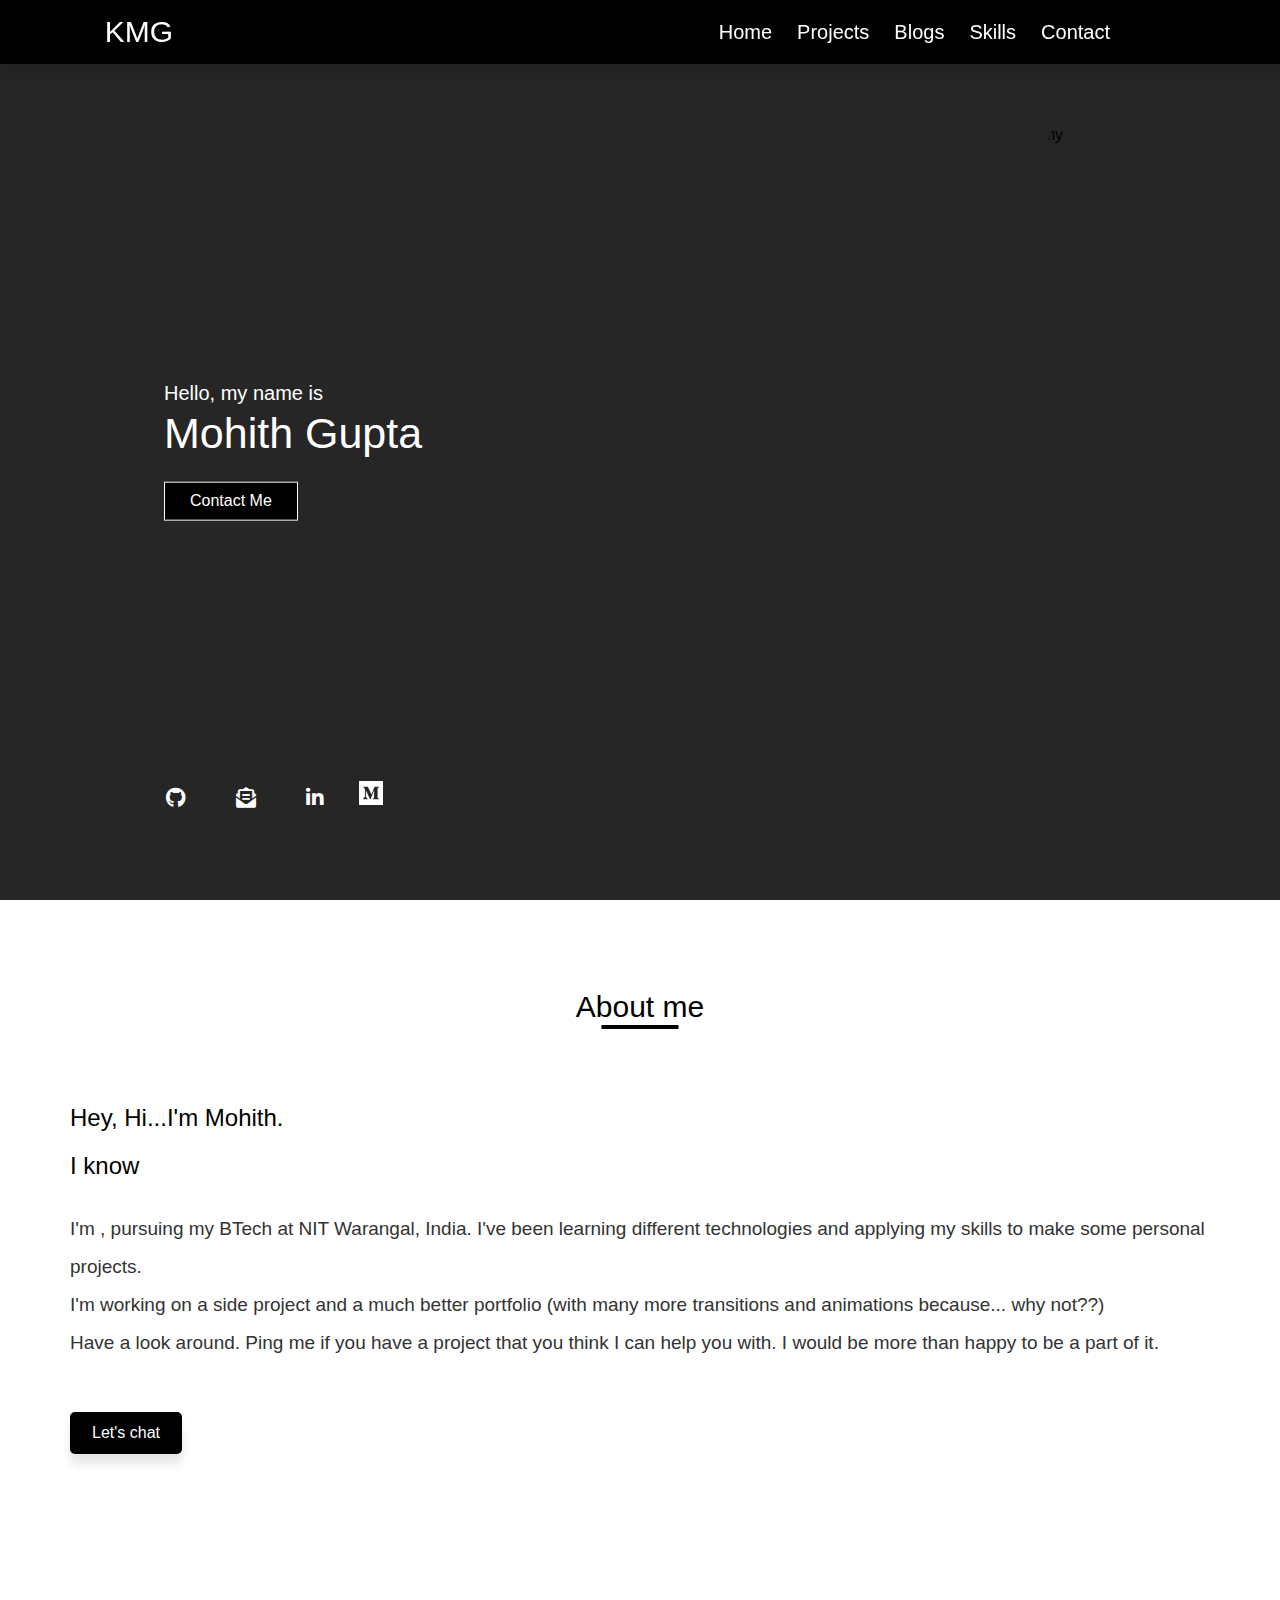
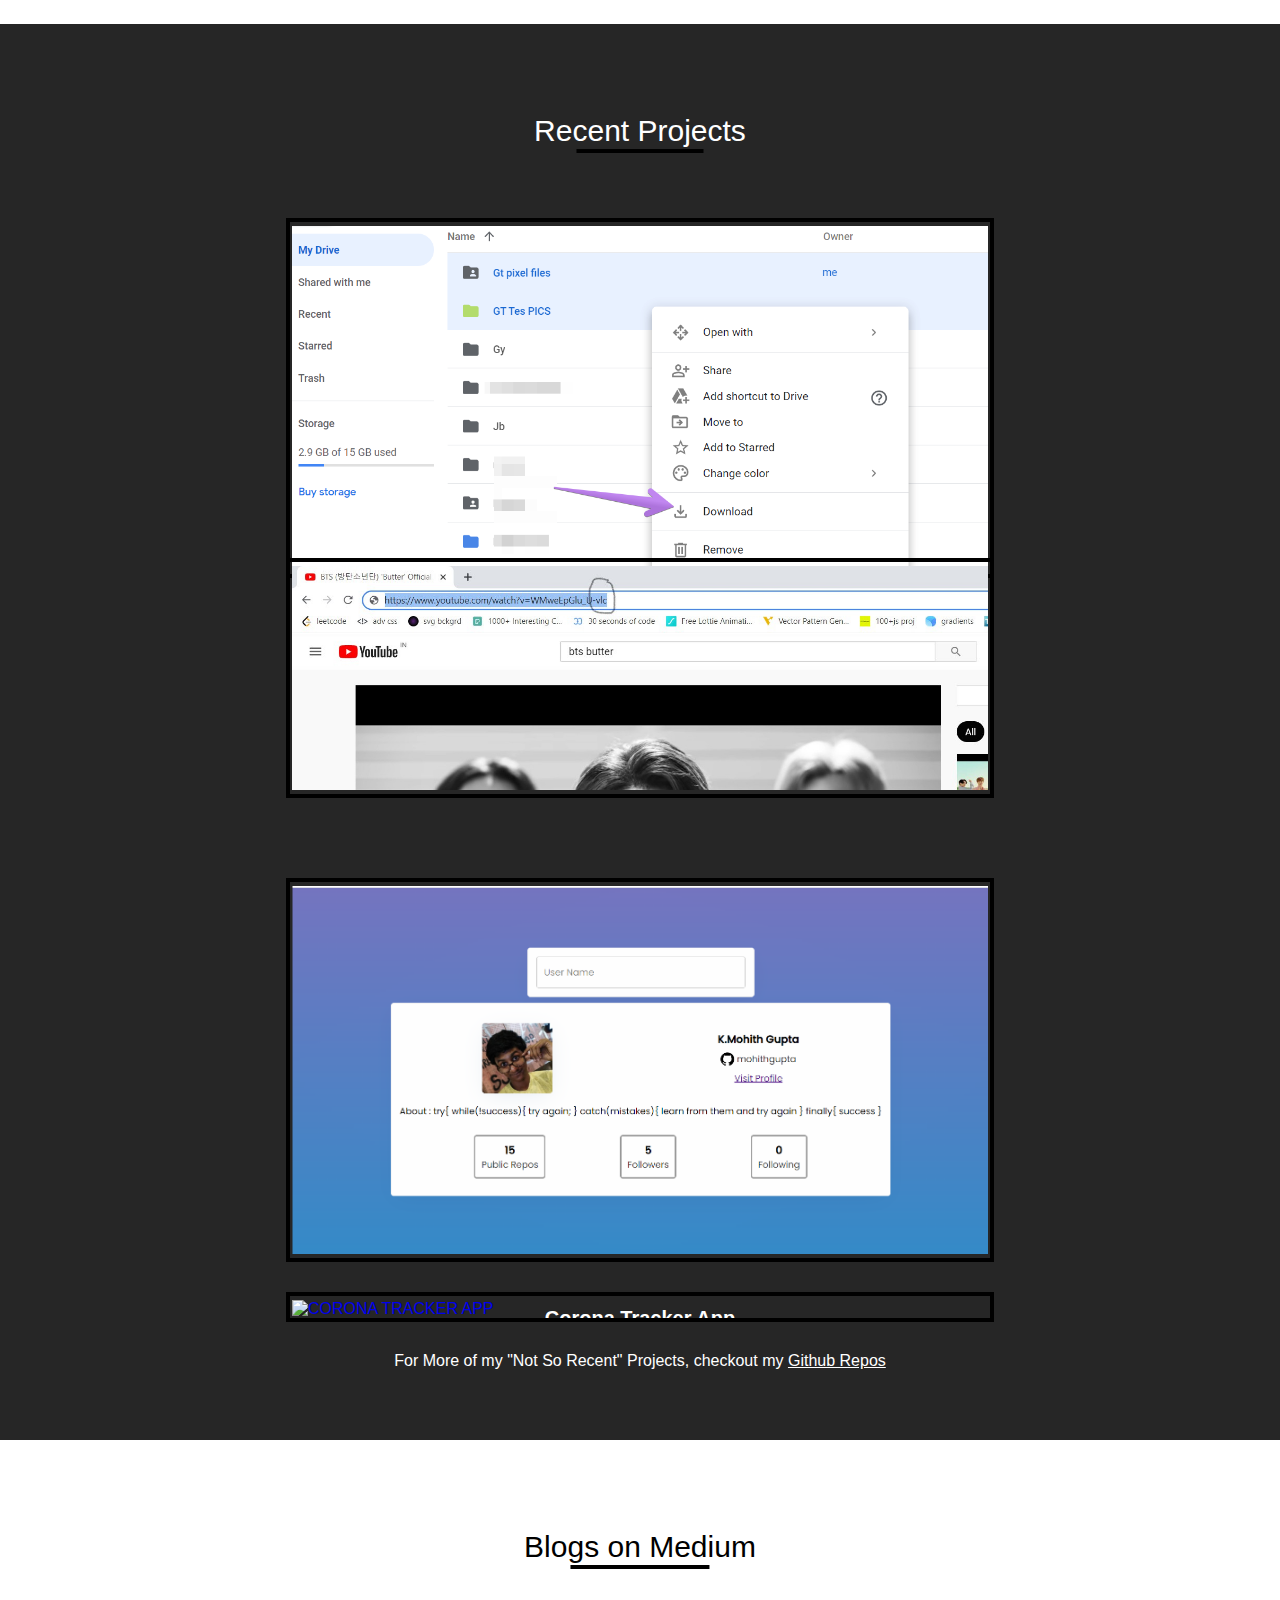
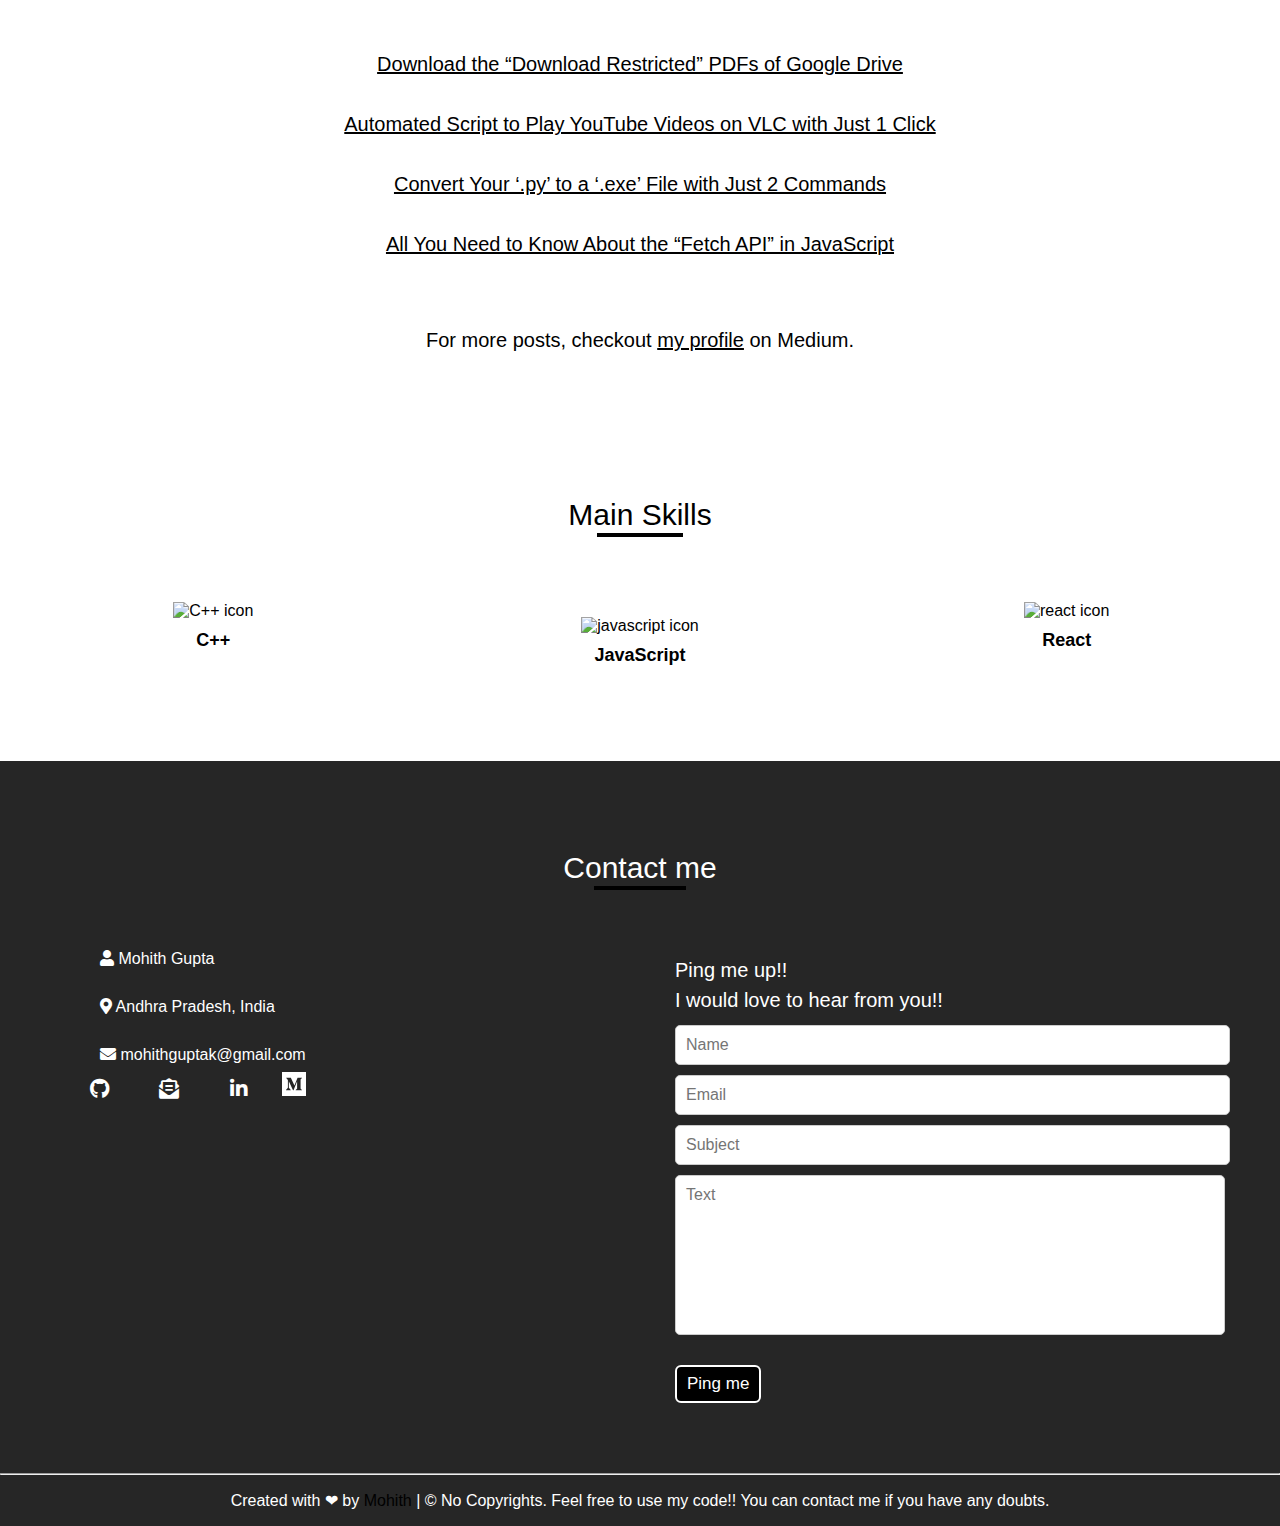
==== index.html @ f8a0cec7 "corrected links of projects" ====
<!DOCTYPE html>
<html lang="en">

<head>
  <meta charset="UTF-8" />
  <meta name="description" content="Personal Portfolio Website">
  <meta name="keywords" content="Portfolio, FrontEnd">
  <meta name="author" content="Mohith Gupta">
  <meta name="viewport" content="width=device-width, initial-scale=1.0" />
  
  <link rel="icon" href="images/briefcase.ico" />
  <!-- Font Awesome -->
  <link rel="stylesheet" href="https://cdnjs.cloudflare.com/ajax/libs/font-awesome/5.15.1/css/all.min.css" />
  <!-- AOS -->
  <link rel="stylesheet" href="https://cdnjs.cloudflare.com/ajax/libs/aos/2.3.4/aos.css" />
 <!--Particle JS-->
 <script type="text/javascript" src="https://cdn.jsdelivr.net/npm/particles.js@2.0.0/particles.min.js"></script>
  
  <link rel="stylesheet" href="styles.css" />
  <title>Portfolio</title>
</head>

<body >
  <header id="particles-js" class="header">

    <nav class="nav" id="navbar">
      <div class="navigation">
        <div class="logo">
          <p class="logo-text">KMG</p>
        </div>

        <div class="menu">
          <div class="top-nav">
            <div class="logo">
              <p class="logo-text">SECTIONS</p>
            </div>
            <div class="close">
              <i class="fas fa-times"></i>
            </div>
          </div>

          <ul class="nav-list">
            <li class="nav-item">
              <a href="#particles-js" class="nav-link scroll-link">Home</a>
            </li>
            <li class="nav-item">
              <a href="#projects" class="nav-link scroll-link">Projects</a>
            </li>
            <li class="nav-item">
              <a href="#blogs" class="nav-link scroll-link">Blogs</a>
            </li>
            <li class="nav-item">
              <a href="#skills" class="nav-link scroll-link">Skills</a>
            </li>
            <li class="nav-item">
              <a href="#contact" class="nav-link scroll-link">Contact</a>
            </li>
          </ul>
        </div>

        <div class="hamburger">
          <i class="fas fa-bars"></i>
        </div>
      </div>
    </nav>

    <div class="me">
      <p class="my-name-text">Hello, my name is</p>
      <p class="my-name">Mohith Gupta</p>
      <p class="typeit1"><span id="type1"></span></p>
      <a href="#contact">Contact Me</a>
    </div>
    
  <img class="mypic" src="images/me2.jpeg" alt="my pic" />
 
    <div class="social-icons">
      <a href="http://github.com/mohithgupta" target="_blank" rel="noreferrer"><i class="fab fa-github"></i></a>&ensp;&ensp;
      <a href="mailto:mohithguptak@gmail.com?subject=Hey Let's Connect !!" target="_blank" rel="noreferrer"><i class="fas fa-envelope-open-text"></i></a>&ensp;&ensp;
      <a href="https://www.linkedin.com/in/mohith-gupta-korangi-8815a2197/" target="_blank" rel="noreferrer"><i class="fab fa-linkedin-in"></i></a>
      <a href="https://mohithgupta.medium.com/?source=your_stories_page" target="_blank" rel="noreferrer">
        <svg width="24" height="24" xmlns="http://www.w3.org/2000/svg" fill-rule="evenodd" clip-rule="evenodd" fill="#fff">
          <path d="M24 24h-24v-24h24v24zm-4.03-5.649v-.269l-1.247-1.224c-.11-.084-.165-.222-.142-.359v-8.998c-.023-.137.032-.275.142-.359l1.277-1.224v-.269h-4.422l-3.152 7.863-3.586-7.863h-4.638v.269l1.494 1.799c.146.133.221.327.201.523v7.072c.044.255-.037.516-.216.702l-1.681 2.038v.269h4.766v-.269l-1.681-2.038c-.181-.186-.266-.445-.232-.702v-6.116l4.183 9.125h.486l3.593-9.125v7.273c0 .194 0 .232-.127.359l-1.292 1.254v.269h6.274z"/>
        </svg>
      </a>
    </div>
  </header>

  <section class="section about" id="about">
    <img class="mobile-mypic" src="images/me2.jpeg" alt="my pic" data-aos="zoom-in" data-aos-duration="2000" data-aos-once="true" />
    <div class="title">
      <p class="main-headings">About me</p>
    </div>

    <div class="about-div">

      <div class="about-right">
        <p class="typeit2" data-aos="fade-right" data-aos-duration="2000" data-aos-once="true">Hey, Hi...I'm Mohith.<br> I know <span id="type2"></span></p>
        <p data-aos="fade-left" data-aos-duration="2000" data-aos-once="true">
          I'm <span id="age" style="color: #333;"></span>, pursuing my BTech at NIT Warangal, India.
          I've been learning different technologies and applying my skills to make some personal projects. <br />
          I'm working on a side project and a much better portfolio (with many more transitions and animations because... why not??)
          <br />
          Have a look around.
          Ping me if you have a project that you think I can help you with. I would be more than happy to be a part of it.
        </p>
        <a href="#contact" class="btn" data-aos="zoom-in" data-aos-once="true">Let's chat</a>
      </div>
    </div>
  </section>

  <!-- Projects -->
  <section  id="projects" class="section projects-section">
    <div class="title">
      <p class="main-headings">Recent Projects</p>
    </div>
    <div class="projects-div">

 
      <div class="project4 project" data-aos="fade-left" data-aos-duration="2000" data-aos-once="true">

        <p>Download Google Drive restricted PDFs</p>
      <a href="https://github.com/mohithgupta/download-restricted-google-drive-pdf" target="_blank" rel="noreferrer"><img src="images/google drive.png" alt="Download  Restricted Google Drive PDF" ></a>
      </div>
     


      <div class="project1 project" data-aos="fade-right" data-aos-duration="2000" data-aos-once="true">

        <p>Play YouTube videos in VLC with a click</p>
      <a href="https://github.com/mohithgupta/Auto-YT_VLC-player" target="_blank" rel="noreferrer"><img src="images/YT_VLC.jpeg" alt="Play YouTube videos in VLC" ></a>
      </div>



      <div class="project7 project" data-aos="fade-right" data-aos-duration="2000" data-aos-once="true">

        <p>Github User Search App</p>
      <a href="https://github-search-user-app-kmg.netlify.app" target="_blank" rel="noreferrer"><img src="images/github_search_user_app.png" alt="GITHUB SEARCH USER APP" ></a>
      </div>
 
    

 	    <div class="project6 project" data-aos="fade-left" data-aos-duration="2000" data-aos-once="true">

        <p>Corona Tracker App</p>
      <a href="https://react-covid-tracker-app-kmg.netlify.app" target="_blank" rel="noreferrer"><img src="images/react_corona_tracker_app.png" alt="CORONA TRACKER APP" ></a>
      </div>


      <!-- <div class="project5 project" data-aos="fade-right" data-aos-duration="2000" data-aos-once="true">

        <p>Movie App</p>
      <a href="https://react-movie-app-kmg.netlify.app" target="_blank" rel="noreferrer"><img src="images/react_movie_app.png" alt="REACT MOVIE APP" ></a>
      </div> -->

      <!-- <div class="project6 project" data-aos="fade-left" data-aos-duration="2000" data-aos-once="true">

          <p>SMP Website</p>

        <a href="https://mohithgupta.github.io/ourcollegewebsite/" target="_blank" rel="noreferrer"><img src="images/smp.jpg" alt="website pic 6" >
        </a>
      </div> -->
      <!-- <div class="project3 project" data-aos="fade-left" data-aos-duration="2000" data-aos-once="true">

        <p>CRUD Form with Transitions</p>
      <a href="https://mohithgupta.github.io/employeeform/" target="_blank" rel="noreferrer"><img src="images/employeeform.png" alt="Employee Form with Transitions" ></a>
      </div> -->

      <!-- <div class="project2 project" data-aos="fade-right" data-aos-duration="2000" data-aos-once="true">
      
          <p>The Simon Game</p>
     
        <a href="https://mohithgupta.github.io/simonlikegames/" target="_blank" rel="noreferrer"><img src="images/simon.png" alt="Simon Game" ></a>
      </div> -->

      <p align=center style="color:#fff">For More of my "Not So Recent" Projects, checkout my <a target="_blank" rel="noreferrer" href="https://github.com/mohithgupta?tab=repositories" style="text-decoration: underline; color:#fff">Github Repos</a></p>

    </div>
  </section>

  <!-- Blogs -->

  <section id="blogs" class="section blogs-section">

    <div class="title">
      <p class="main-headings">Blogs on Medium</p> 
    </div>
    
    <p>
      <a href="https://javascript.plainenglish.io/you-can-download-the-download-restricted-files-as-pdf-google-drive-92271e28f148" target="_blank" rel="noreferrer">
        Download the “Download Restricted” PDFs of Google Drive
      </a>
    </p>

    <p>
      <a href="https://python.plainenglish.io/play-youtube-videos-in-vlc-with-just-1-click-2baca84c03f3" target="_blank" rel="noreferrer">
        Automated Script to Play YouTube Videos on VLC with Just 1 Click
      </a> 
    </p>

    <p>
      <a href="https://python.plainenglish.io/convert-your-py-to-exe-with-just-2-commands-4c6cefe9af4c" target="_blank" rel="noreferrer">
        Convert Your ‘.py’ to a ‘.exe’ File with Just 2 Commands
      </a>
    </p>
    
    <p>
      <a href="https://javascript.plainenglish.io/all-you-need-to-know-about-the-fetch-api-6929930572a8" target="_blank" rel="noreferrer">
        All You Need to Know About the “Fetch API” in JavaScript
      </a>
    </p>
    <br><br>
    <p>
      For more posts, checkout 
      <a href="https://medium.com/me/stories/public?source=your_stories_page" target="_blank" rel="noreferrer">my profile</a> 
      on Medium.
    </p>
    <br>
  </section>

  <!-- Skills -->
  <section class="section skills" id="skills">
    <div class="title">
      <p class="main-headings">Main Skills</p>
    </div>

    <div class="skills-center">
      
      <div class="skills-box" data-aos="zoom-out" data-aos-duration="1000" data-aos-once="true">
        <img src="skill-icons/c++.svg" class="skill-icon" alt="C++ icon" >
        <p class="skills-text">C++</p>
      </div>

      <div class="skills-box js-skill-box" data-aos="fade-left" data-aos-duration="1000" data-aos-once="true">
        <img src="skill-icons/js.svg" class="skill-icon js-icon" alt="javascript icon" >
        <p class="skills-text">JavaScript</p>
      </div>

      <div class="skills-box" data-aos="zoom-in" data-aos-duration="1000" data-aos-once="true">
        <img src="skill-icons/react.svg" class="skill-icon" alt="react icon" >
        <p class="skills-text">React</p>
      </div>

      </div>

    </div>
  </section>


  <section class="section contact-section" id="contact">
    <div class="title">
      <p class="main-headings">Contact me</p>
    </div>

    <div class="contact-div">

      <div class="contacts" data-aos="zoom-in" data-aos-duration="2000" data-aos-once="true">
        <div>
          <span class="icon"><i class="fas fa-user"></i> </span>
          <span class="content">
            <span> Mohith Gupta</span>
          </span>
        </div>

        <div>
          <span class="icon"><i class="fas fa-map-marker-alt"></i></span>
          <span class="content">
            <span> Andhra Pradesh, India</span>
          </span>
        </div>

        <div>
          <span class="icon"><i class="fas fa-envelope"></i></span>
          <span class="content">
            <span> mohithguptak@gmail.com</span>
          </span>
        </div>
      </div>

      <div class="social-icons in-contact">
        <a href="http://github.com/mohithgupta" target="_blank" rel="noreferrer"><i class="fab fa-github"></i></a>&ensp;&ensp;
        <a href="mailto:mohithguptak@gmail.com?subject=Hey Let's Connect !!" target="_blank" rel="noreferrer"><i class="fas fa-envelope-open-text"></i></a>&ensp;&ensp;
        <a href="https://www.linkedin.com/in/mohith-gupta-korangi-8815a2197/" target="_blank" rel="noreferrer"><i class="fab fa-linkedin-in"></i></a>
        <a href="https://mohithgupta.medium.com/?source=your_stories_page" target="_blank" rel="noreferrer">
          <svg width="24" height="24" xmlns="http://www.w3.org/2000/svg" fill-rule="evenodd" clip-rule="evenodd" fill="#fff">
            <path d="M24 24h-24v-24h24v24zm-4.03-5.649v-.269l-1.247-1.224c-.11-.084-.165-.222-.142-.359v-8.998c-.023-.137.032-.275.142-.359l1.277-1.224v-.269h-4.422l-3.152 7.863-3.586-7.863h-4.638v.269l1.494 1.799c.146.133.221.327.201.523v7.072c.044.255-.037.516-.216.702l-1.681 2.038v.269h4.766v-.269l-1.681-2.038c-.181-.186-.266-.445-.232-.702v-6.116l4.183 9.125h.486l3.593-9.125v7.273c0 .194 0 .232-.127.359l-1.292 1.254v.269h6.274z"/>
          </svg>
        </a>
      </div>

      <div class="right" data-aos="zoom-in" data-aos-duration="2000" data-aos-once="true">
        <form method="POST" action="https://formspree.io/f/maylbneq" class="form" id="my-form">
          <p class="form-text">Ping me up!! <br>I would love to hear from you!!</p>
          <label for="Name"><input type="text" placeholder="Name" name="Name" required/></label>
          <label for="Email"><input type="email" inputmode="email" placeholder="Email" name="Email" required /></label>       
          <label for="Subject"><input type="text" placeholder="Subject" name="Subject" required/></label>
          <label for="Message"><textarea name="Message" cols="10" rows="20" placeholder="Text"></textarea></label>
          <button type="submit" class="btn" id="submit-button">Ping me</button>
        </form>
        <div id="my-form-status" class="status-div"></div>
      </div>
    </div>
  </section>
  <hr>
  <footer>
    <p>Created with ❤ by <span>Mohith</span> | &copy; No Copyrights. Feel free to use my code!! You can contact me if you have any doubts.</p>
  </footer>
  <!--Particle JS-->
  <script type="text/javascript" src="https://cdn.jsdelivr.net/npm/particles.js@2.0.0/particles.min.js"></script>
  <!-- AOS -->
  <script src="https://cdnjs.cloudflare.com/ajax/libs/aos/2.3.4/aos.js"></script>
  <!-- Typeit -->
  <script src="https://cdnjs.cloudflare.com/ajax/libs/typeit/7.0.4/typeit.min.js"></script>
  <!-- GSAP -->
  <script src="https://cdnjs.cloudflare.com/ajax/libs/gsap/3.5.1/gsap.min.js"></script>
<script>
  
particlesJS.load('particles-js','particles.json', function(){
  console.log('particles loaded...');
} );

</script>
  <script src="index.js"></script>
</body>

</html>
---- styles.css ----
:root {
  --def_color: #000;
}

*,
*::before,
*::after {
  margin: 0;
  padding: 0;
  box-sizing: border-box;
}

html {
  scroll-behavior: smooth;
  box-sizing: border-box;
  font-size: 62.5%;
}

body {
  font-family: "Poppins", sans-serif;
  font-size: 1.6rem;
  font-weight: 400;
  /* background-color: #fff; */
  /* color: #000; */
  /* height:100vh; */
  position: relative;
  z-index: 1;
}

#particles-js{
  height: 100%;
  background: #262626;
}

div.navigation>.logo>.logo-text{
  margin-left: 80%;
}
p.logo-text{
  font-size: 3rem 
}
p.main-headings{
  font-size: 3rem;
}
p.my-name-text{
  font-size:2rem;
}
p.typeit1 {
  font-weight: 500;
}

a {
  text-decoration: none;
}

img {
  max-width: 100%;
}

li {
  list-style: none;
}

/* Header */

.header {
  position: relative;
  width: 100%;
  min-height: 100vh;
  /* background-color: #000e22; */
  /* background-image: url("data:image/svg+xml,%3Csvg xmlns='http://www.w3.org/2000/svg' width='2000' height='2000' viewBox='0 0 800 800'%3E%3Cg fill='none' %3E%3Cg stroke='%23260b4d' stroke-width='17'%3E%3Cline x1='-8' y1='-8' x2='808' y2='808'/%3E%3Cline x1='-8' y1='792' x2='808' y2='1608'/%3E%3Cline x1='-8' y1='-808' x2='808' y2='8'/%3E%3C/g%3E%3Cg stroke='%23250a4b' stroke-width='16'%3E%3Cline x1='-8' y1='767' x2='808' y2='1583'/%3E%3Cline x1='-8' y1='17' x2='808' y2='833'/%3E%3Cline x1='-8' y1='-33' x2='808' y2='783'/%3E%3Cline x1='-8' y1='-783' x2='808' y2='33'/%3E%3C/g%3E%3Cg stroke='%23250a4a' stroke-width='15'%3E%3Cline x1='-8' y1='742' x2='808' y2='1558'/%3E%3Cline x1='-8' y1='42' x2='808' y2='858'/%3E%3Cline x1='-8' y1='-58' x2='808' y2='758'/%3E%3Cline x1='-8' y1='-758' x2='808' y2='58'/%3E%3C/g%3E%3Cg stroke='%23240948' stroke-width='14'%3E%3Cline x1='-8' y1='67' x2='808' y2='883'/%3E%3Cline x1='-8' y1='717' x2='808' y2='1533'/%3E%3Cline x1='-8' y1='-733' x2='808' y2='83'/%3E%3Cline x1='-8' y1='-83' x2='808' y2='733'/%3E%3C/g%3E%3Cg stroke='%23230946' stroke-width='13'%3E%3Cline x1='-8' y1='92' x2='808' y2='908'/%3E%3Cline x1='-8' y1='692' x2='808' y2='1508'/%3E%3Cline x1='-8' y1='-108' x2='808' y2='708'/%3E%3Cline x1='-8' y1='-708' x2='808' y2='108'/%3E%3C/g%3E%3Cg stroke='%23230845' stroke-width='12'%3E%3Cline x1='-8' y1='667' x2='808' y2='1483'/%3E%3Cline x1='-8' y1='117' x2='808' y2='933'/%3E%3Cline x1='-8' y1='-133' x2='808' y2='683'/%3E%3Cline x1='-8' y1='-683' x2='808' y2='133'/%3E%3C/g%3E%3Cg stroke='%23220843' stroke-width='11'%3E%3Cline x1='-8' y1='642' x2='808' y2='1458'/%3E%3Cline x1='-8' y1='142' x2='808' y2='958'/%3E%3Cline x1='-8' y1='-158' x2='808' y2='658'/%3E%3Cline x1='-8' y1='-658' x2='808' y2='158'/%3E%3C/g%3E%3Cg stroke='%23210741' stroke-width='10'%3E%3Cline x1='-8' y1='167' x2='808' y2='983'/%3E%3Cline x1='-8' y1='617' x2='808' y2='1433'/%3E%3Cline x1='-8' y1='-633' x2='808' y2='183'/%3E%3Cline x1='-8' y1='-183' x2='808' y2='633'/%3E%3C/g%3E%3Cg stroke='%23210740' stroke-width='9'%3E%3Cline x1='-8' y1='592' x2='808' y2='1408'/%3E%3Cline x1='-8' y1='192' x2='808' y2='1008'/%3E%3Cline x1='-8' y1='-608' x2='808' y2='208'/%3E%3Cline x1='-8' y1='-208' x2='808' y2='608'/%3E%3C/g%3E%3Cg stroke='%2320063e' stroke-width='8'%3E%3Cline x1='-8' y1='567' x2='808' y2='1383'/%3E%3Cline x1='-8' y1='217' x2='808' y2='1033'/%3E%3Cline x1='-8' y1='-233' x2='808' y2='583'/%3E%3Cline x1='-8' y1='-583' x2='808' y2='233'/%3E%3C/g%3E%3Cg stroke='%231f063c' stroke-width='7'%3E%3Cline x1='-8' y1='242' x2='808' y2='1058'/%3E%3Cline x1='-8' y1='542' x2='808' y2='1358'/%3E%3Cline x1='-8' y1='-558' x2='808' y2='258'/%3E%3Cline x1='-8' y1='-258' x2='808' y2='558'/%3E%3C/g%3E%3Cg stroke='%231f053b' stroke-width='6'%3E%3Cline x1='-8' y1='267' x2='808' y2='1083'/%3E%3Cline x1='-8' y1='517' x2='808' y2='1333'/%3E%3Cline x1='-8' y1='-533' x2='808' y2='283'/%3E%3Cline x1='-8' y1='-283' x2='808' y2='533'/%3E%3C/g%3E%3Cg stroke='%231e0439' stroke-width='5'%3E%3Cline x1='-8' y1='292' x2='808' y2='1108'/%3E%3Cline x1='-8' y1='492' x2='808' y2='1308'/%3E%3Cline x1='-8' y1='-308' x2='808' y2='508'/%3E%3Cline x1='-8' y1='-508' x2='808' y2='308'/%3E%3C/g%3E%3Cg stroke='%231e0438' stroke-width='4'%3E%3Cline x1='-8' y1='467' x2='808' y2='1283'/%3E%3Cline x1='-8' y1='317' x2='808' y2='1133'/%3E%3Cline x1='-8' y1='-333' x2='808' y2='483'/%3E%3Cline x1='-8' y1='-483' x2='808' y2='333'/%3E%3C/g%3E%3Cg stroke='%231d0336' stroke-width='3'%3E%3Cline x1='-8' y1='342' x2='808' y2='1158'/%3E%3Cline x1='-8' y1='442' x2='808' y2='1258'/%3E%3Cline x1='-8' y1='-458' x2='808' y2='358'/%3E%3Cline x1='-8' y1='-358' x2='808' y2='458'/%3E%3C/g%3E%3Cg stroke='%231c0235' stroke-width='2'%3E%3Cline x1='-8' y1='367' x2='808' y2='1183'/%3E%3Cline x1='-8' y1='417' x2='808' y2='1233'/%3E%3Cline x1='-8' y1='-433' x2='808' y2='383'/%3E%3Cline x1='-8' y1='-383' x2='808' y2='433'/%3E%3C/g%3E%3Cg stroke='%231c0133' stroke-width='1'%3E%3Cline x1='-8' y1='392' x2='808' y2='1208'/%3E%3Cline x1='-8' y1='-408' x2='808' y2='408'/%3E%3C/g%3E%3C/g%3E%3C/svg%3E"); */
  z-index: 1;
}

.nav {
  padding: 1.5rem 16rem 1.5rem 5rem;
  position: fixed;
  top: 0;
  left: 0;
  width: 100%;
  background-color:var(--def_color);
  box-shadow: 5px 10px 10px rgba(0, 0, 0, 0.1);
  z-index: 999;
}

.navigation {
  display: flex;
  align-items: center;
  justify-content: space-between;
}
.nav .logo p{
  color: #fff;
}
.nav-list {
  display: flex;
  align-items: center;
}

.nav-item:not(:last-child) {
  margin-right: 0.5rem;
}

.nav-link:link,
.nav-link:visited {
  color: #fff;
  font-weight :500;
  font-size: 2rem;
  padding: 0.8rem 1rem;
  transition: all 300ms ease-in-out;
}

.nav-link:hover {
text-decoration: underline;
}

.top-nav {
  display: none;
}

.hamburger {
display: none;
}

@media only screen and (max-width: 1000px) {
  .nav{
    padding-right: 4rem;
    padding-left: 2rem
  }
}

@media only screen and (max-width: 768px) {
  .menu {
    position: fixed;
    top: 0;
    left: -100%;   /* this makes the nav hidden when width<768px */
    width: 80%;
    max-width: 40rem;
    height: 100%;
    background-color: #fff;
    border-right: #000 1px solid;
    transition: all 1000ms ease-in-out;
    z-index: 100;
  }
  .menu.show {
    left: 0;
  }

  .top-nav {
    display: flex;
    align-items: center;
    justify-content:center;
    background-color: var(--def_color);
    padding: 2.5rem 0 ;
  }
  .top-nav .close {
    color: #fff;
    font-size: 2.3rem;
    padding: 1rem;
    cursor: pointer;
    position: absolute;
    right :  2%;
  }

  .hamburger {
   /* border:1px solid white;
    border-radius:8px;*/
    display: block;
    color: #fff;
    font-size: 2.6rem;
    padding: 0.7rem;
    cursor: pointer;
  }

  .nav-link:link,
  .nav-link:visited {
    display: block;
    font-size: 3rem;
    font-weight: bold;
    line-height: 3.5;
    color: #222;
    padding: 0 3rem;
  }
  .nav-link:hover{
    color:#fff;
    background-color: var(--def_color);
    text-decoration: none;
  }
  .nav-link:first-of-type{
    margin-top:15px;
  }

  .nav-list {
    flex-direction: column;
    align-items: center;
    padding: 1rem 1.6rem;
  }

  .nav.show {
    background-color: rgba(0, 0, 0, 0.8);
  }
}

@media only screen and (max-width: 512px) {
  .nav-link:first-of-type{
    margin-top: 0px;
  }
  }

/* me */
.me {
  position: absolute;
  top: 50%;
  left : 5%;
  width: 400px;
  transform: translate(25%, -50%);
  color: #fff;
  line-height: 1.3;
}

.me p.my-name-text {
  font-weight: 400;
}

.me p.my-name {
  font-size: 4.3rem;
}

.me p.typeit1 span {
  font-size: 3rem;
}

.me a:link,
.me a:visited {
  display: inline-block;
  padding: 0.8rem 2.5rem;
  border: 1px solid #fff;
  background-color: var(--def_color);
  color: #fff;
  margin-top: 2rem;
}

.me a:hover {
  color:var(--def_color);
  background-color: #fff;
  transition: ease 0.5s;
  border-radius: 4px;
}

.mypic {
  position: absolute;
  right: 15%;
  bottom: 11%;
  z-index: 10;
  border-radius: 50% ;
  height:75%;
  object-fit:fill ;
}
.social-icons {
  position: absolute;
  bottom: 10%;
  left: 13%;
}

.social-icons a:not(:last-child) {
  margin-right: 3rem;
}

.social-icons a {
  font-size: 2rem;
  color: #fff;
  cursor: pointer;
  transition: all 300ms ease-in-out;
}

.social-icons a:hover i,.social-icons a:hover svg{
  transform: translateY(-3px);
}


@media only screen and (max-width: 1000px) {
  .header {
    min-height: 60vh;
  }

  .mypic {
    bottom:4%;
  }
}

@media only screen and (max-width: 996px) {
  .me {
    transform: translate(10%, -50%);
  }
}

@media only screen and (max-width: 768px) {
  .me h1 {
    font-size: 4rem;
  }
}
@media only screen and (max-width: 690px) {
  .me{
    left:3%;
  }
.mypic{
  right:3%
}
}

@media only screen and (max-width: 569px) {
  .mypic {
display: none;
}
.mobile-mypic{
display: block;
}
.me{
  text-align: center;
  top: 0;
  left: 0;
  right: 0;
  bottom: 0;
  width: 100%;
  height: 1%;
  margin:auto;
  transform: translateY(-8rem);
  }
  .social-icons{
    top: 0;
    left: 0;
  right: 0;
  bottom: 0;
  width: 100%;
  height: 1%;
  margin:auto;
  text-align: center;
  transform: translateY(13.5rem);
  }
  .me p.typeit1 span {
    font-size: 2.4rem;
  }
}


/* FOR ALL SECTIONS */

.section {
  padding: 5rem 0 7rem 0;
  overflow-x: hidden;
}

/* ABOUT SECTION */

.about-div {
  max-width: 120rem;
  margin: 0 auto 50px;
  padding: 0 3rem;
}

.mobile-mypic{
  display :none;
}

.title {
  margin: 4rem 0 7rem 0;
  text-align: center;
}

.title>p {
  font-size: 3rem;
  display: inline-block;
  position: relative;
  z-index: 0;
}

.title>p::after {
  content: "";
  position: absolute;
  left: 50%;
  bottom: -20%;
  transform: translate(-50%, -50%);
  background-color: var(--def_color);
  width: 60%;
  height: 0.4rem;
  z-index: 1;
}

.about-right>p {
  margin-bottom: 2rem;
    line-height: 1.5;
}

.about-right p {
  font-size: 1.9rem;
  line-height: 2;
  margin-bottom: 2rem;
  color: #333;
  margin:20px auto;
}

p.typeit2{
  color:#000;
  font-size: 2.4rem
}

.about-right p span {
  color: var(--def_color);
}

.about-right>.btn{
  margin-top:30px;
}

a.btn {
  display: inline-block;
  padding: 1rem 2rem;
  background: var(--def_color);
  color: #fff;
  border-radius: 0.5rem;
  border: 2px solid var(--def_color);
  box-shadow: 0 10px 10px rgba(0, 0, 0, 0.1);
}

a.btn:hover {
  background-color: transparent;
  color: var(--def_color);
  transition: all 300ms ease-in-out;
}

a.btn:active {
  transform: translateY(0px);
}

@media only screen and (max-width: 996px) {
  .about-right h1 {
    font-size: 2rem;
  }

  a.btn {
    padding: 0.7rem 1.8rem;
  }
}

@media only screen and (max-width: 768px) {
  
.about-div {
  margin-bottom:-30px;
}
  .left {
    text-align: center;
  }
}
@media only screen and (max-width: 569px) {
.mobile-mypic{
display: block;
border-radius: 50%;
width: 15rem;
margin: 0 auto;
}

.about-right p {
  font-size: 1.5rem;
}

}

/* PROJECTS SECTION */

/* make it grid so that you get better control over layout */

.projects-section {
  margin-top:50px;
  background-color: #262626;
}

.projects-section .title {
  color: #fff;
}
.projects-div{
  padding:0 5rem;
}
.project{
  width:45%;
  display: inline-block;
  height:100%;
  margin:4rem 3rem;
  border:var(--def_color) solid 4px;
  padding: 0.2rem;
  overflow: hidden;
  cursor: pointer;
  position: relative;
}

.project1{
  position: relative;
  bottom:5rem;
}
.project img{
  position: relative;
  top:2px;
  transition: all 300ms ease-in-out;
}

.project:hover img{
  transform: scale(1.1);
  opacity: 0.2;
}

.project p{
  width: 100%;
  height: 1%;
  text-align: center;
  overflow: visible;
  margin: auto;
  position: absolute;
  top: 0;
  left: 0;
  bottom: 0;
   right: 0;
  font-size: 2rem;
  font-weight: bold;
  color: #fff;
}


@media only screen and (max-width:1360px) {
  .project{
    width:60%;
    display: block;
    margin : 3rem  auto;
  }
}

@media only screen and (max-width:1000px) {
  .project{
    width: 75%;
  }
  .project1{
    position: relative;
    bottom:0rem;
  }
}

@media only screen and (max-width:800px) {
  .project{
    width:85%;
  }

  .project:hover img{
    opacity: 1;
  }
  .project:before{
    background:rgba(255,255,255,0.5);
    width: 98%;
    height: 10%;
    text-align: center;
    margin: auto;
    position: absolute;
    top:0;
    left: 0;
    bottom: 0;
    right: 0;
    color:#000;
    z-index:100;
    font-size:2rem;
  }
  .project7:before{
    content:"Github Search User App";
    height: 8% !important;
  }
  .project6:before{
    content: "Corona Tracker";
  }
  .project5:before{
    content: "Movie Watchlist";
    font-weight: bold;
  }
  .project4:before{
    content: "Download Google Drive Restricted PDFs";
  }
  .project3:before{
    content: "CRUD form with Transitions";
  }
  .project2:before{
    content: "The Simon Game";
  }
  .project1:before{
    content: "Play YouTube videos in VLC with a click";
    bottom:15px;
  }
}

@media only screen and (max-width:650px) {
  .project{
    width:105%;
  }
}

@media only screen and (max-width:500px) {
  .project{
    width:120%;
    margin-left:-10%;
  } 
  .project:before{
    background: rgba(255,255,255,1);
    height: 15%;
    font-size: 1.7rem;
  }
}

/* BLOG SECTION */

.blogs-section > p{
  line-height: 3;
  font-size: 2rem;
  text-align: center;
}

.blogs-section p a{
  color: #000;
  text-decoration: underline;
}

/* SKILLS SECTION */

.section.skills{

  padding-top: 0;
}

.skills-box{
  text-align: center;
  margin-bottom: 4rem;
}

.skills-box .skills-text {
  font-size: 1.8rem;
  font-weight: bold;
  margin-top: 10px;
  color: #000;
}

.skill-icon{
  width: 28%;
}
.js-icon{
  width: 23%;
}
.js-skill-box{
  position: relative;
  top:15px;
}
.skills-center {
  display: grid;
  grid-template-columns: 1fr 1fr 1fr;
  /*grid-gap: 6rem;*/
}

@media only screen and (max-width: 768px) {
  .skills-center {
    grid-template-columns: 1fr;
  }
  .skill-icon{
    width :15%;
  }
}

/* Contact */
.contact-section{
  background: #262626;
  color: #fff;
}
.contacts{
  line-height: 3;
  margin: -20px 0 20px;
}
.contact-div {
  display: grid;
  grid-template-columns: 1fr 1fr;
  /*gap: 3rem;*/
  padding: 0 3rem 0 10rem;
}

.social-icons.in-contact{
  bottom:9%;
  left:7%;
}

.form p.form-text {
  font-size: 2rem;
  margin-bottom: 1rem;
  line-height: 1.5;
}
.form{
  overflow: hidden;
  padding: 0 2rem 0 0;
}
.form input,
.form textarea {
  font-family: "Poppins", sans-serif;
  font-size: 1.6rem;
  padding: 1rem 0;
  text-indent: 1rem; /*for space at start of text and border*/
  border: 1px solid #ccc;
  border-radius: 0.5rem;
  margin-bottom: 1rem;
  width: 100%;
    max-width:70rem;
  display: block;
  outline: none;
}

.form textarea {
  resize: none;
    max-width:55rem;
  height: 16rem;
  margin-bottom: 3rem;
}

.form .btn{
  color:#fff;
  padding: 7px 10px;
  font-size: 1.7rem;
  background: var(--def_color);

  border:#fff 2px solid;
  border-radius: 6px;
  transition: all 300ms ease-in-out;
}
.form .btn:hover{
  background: #fff;
  cursor: pointer;
  color: #000;

}
@media only screen and (max-width: 1010px) {
   .contact-div{
padding: 0 3rem;
 }
}
@media only screen and (max-width: 768px) {
  .contact-div {
    grid-template-columns: 1fr;
    padding: 0 3rem;
  }
}

.status-div{
  display: none;
  width: 100%;
  height: 100px;
  background:none;
  border:var(--def_color) 2px inset;
}

.status-success::after,.status-error::after{
  position: absolute;
  top: 0;
  right: 0;
  left: 0;
  bottom: 0;
  margin: auto;
  width: 100%;
  height: 1%;
  text-align: center;
  font-size: 2rem;
  font-weight: bold;

}
.status-success::after{
  content: "Thank you!! I'll write back to you!!"
}
.status-error::after{
  content: "Some error occured. Please wait for 10 seconds and try again."
}
footer {
  background-color: #262626;
  padding: 1.6rem 1rem;
  text-align: center;
}

footer p {
  color: #fff;
}

footer p span {
  color: var(--def_color);
}
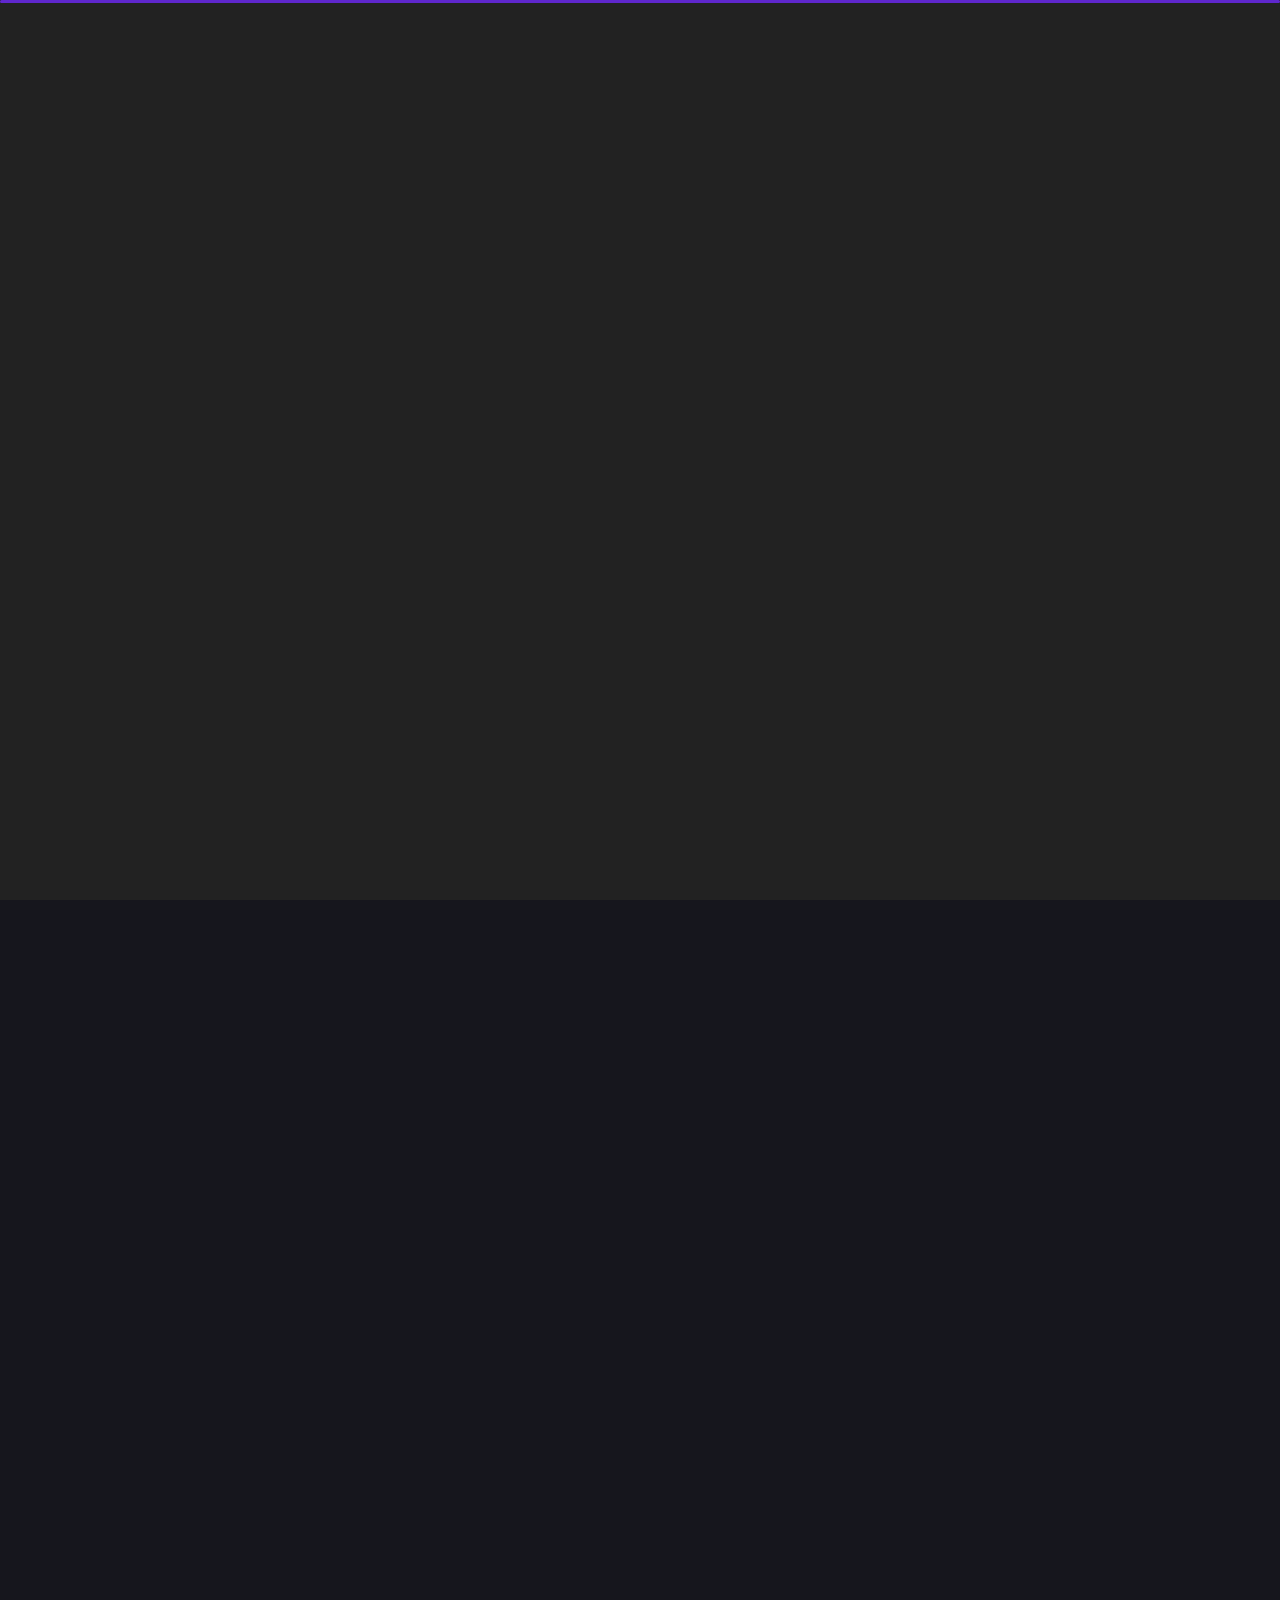
==== commit 03d5fc7e: "Updated The whole Portfolio. Version 2.0git add ." ====
--- a/index.html
+++ b/index.html
@@ -1,326 +1,120 @@
-<!DOCTYPE html>
+﻿<!DOCTYPE html>
 <html lang="en">
 
+
 <head>
-  <meta charset="UTF-8" />
-  <meta name="description" content="Personal Portfolio Website">
-  <meta name="keywords" content="Portfolio, FrontEnd">
-  <meta name="author" content="Mohith Gupta">
-  <meta name="viewport" content="width=device-width, initial-scale=1.0" />
-  
-  <link rel="icon" href="images/briefcase.ico" />
-  <!-- Font Awesome -->
-  <link rel="stylesheet" href="https://cdnjs.cloudflare.com/ajax/libs/font-awesome/5.15.1/css/all.min.css" />
-  <!-- AOS -->
-  <link rel="stylesheet" href="https://cdnjs.cloudflare.com/ajax/libs/aos/2.3.4/aos.css" />
- <!--Particle JS-->
- <script type="text/javascript" src="https://cdn.jsdelivr.net/npm/particles.js@2.0.0/particles.min.js"></script>
-  
-  <link rel="stylesheet" href="styles.css" />
-  <title>Portfolio</title>
+    <title>Personal Portfolio 2.0</title>
+
+    <meta charset="UTF-8" />
+    <meta name="description" content="Personal Portfolio Website">
+    <meta name="keywords" content="Portfolio, FrontEnd">
+    <meta name="author" content="Mohith Gupta">
+    <meta name="viewport" content="width=device-width, initial-scale=1.0" />
+
+    <link rel="icon" href="images/briefcase.ico" />
+
+    <!-- Template Google Fonts -->
+    <link href="https://fonts.googleapis.com/css?family=Poppins:400,400i,500,500i,600,600i,700,700i,800,800i,900,900i" rel="stylesheet">
+    <link href="https://fonts.googleapis.com/css?family=Open+Sans:300,400,400i,600,600i,700" rel="stylesheet">
+
+    <!-- Template CSS Files -->
+    <link href="css/bootstrap.min.css" rel="stylesheet">
+    <link href="css/preloader.min.css" rel="stylesheet">
+    <link href="css/circle.css" rel="stylesheet">
+    <link href="css/font-awesome.min.css" rel="stylesheet">
+    <link href="css/fm.revealator.jquery.min.css" rel="stylesheet">
+    <link href="css/style.css" rel="stylesheet">
+
+    <!-- CSS Skin File -->
+    <link href="css/skins/violet.css" rel="stylesheet">
+
+    <!-- Modernizr JS File -->
+    <script src="js/modernizr.custom.js"></script>
 </head>
 
-<body >
-  <header id="particles-js" class="header">
+<body class="home">
 
-    <nav class="nav" id="navbar">
-      <div class="navigation">
-        <div class="logo">
-          <p class="logo-text">KMG</p>
+    <!-- Header Starts -->
+    <header class="header" id="navbar-collapse-toggle">
+        <!-- Fixed Navigation Starts -->
+        <ul class="icon-menu d-none d-lg-block revealator-slideup revealator-once revealator-delay1">
+            <li class="icon-box active">
+                <i class="fa fa-home"></i>
+                <a href="index.html">
+                    <h2>Home</h2>
+                </a>
+            </li>
+            <li class="icon-box">
+                <i class="fa fa-user"></i>
+                <a href="about.html">
+                    <h2>About</h2>
+                </a>
+            </li>
+            <li class="icon-box">
+                <i class="fa fa-briefcase"></i>
+                <a href="projects.html">
+                    <h2>Projects</h2>
+                </a>
+            </li>
+            <li class="icon-box">
+                <i class="fa fa-envelope-open"></i>
+                <a href="contact.html">
+                    <h2>Contact</h2>
+                </a>
+            </li>
+        </ul>
+        <!-- Fixed Navigation Ends -->
+        <!-- Mobile Menu Starts -->
+        <nav role="navigation" class="d-block d-lg-none">
+            <div id="menuToggle">
+                <input type="checkbox" />
+                <span></span>
+                <span></span>
+                <span></span>
+                <ul class="list-unstyled" id="menu">
+                    <li class="active"><a href="index.html"><i class="fa fa-home"></i><span>Home</span></a></li>
+                    <li><a href="about.html"><i class="fa fa-user"></i><span>About</span></a></li>
+                    <li><a href="projects.html"><i class="fa fa-folder-open"></i><span>Projects</span></a></li>
+                    <li><a href="contact.html"><i class="fa fa-envelope-open"></i><span>Contact</span></a></li>
+                </ul>
+            </div>
+        </nav>
+        <!-- Mobile Menu Ends -->
+    </header>
+    <!-- Header Ends -->
+    <!-- Main Content Starts -->
+    <section class="container-fluid main-container container-home p-0 revealator-slideup revealator-once revealator-delay1">
+        <div class="color-block d-none d-lg-block"></div>
+        <div class="color-block2 d-none d-lg-block"></div>
+        <div class="row home-details-container align-items-center">
+            <div class="col-lg-4 bg position-fixed d-none d-lg-block"></div>
+            <div class="row col-12 col-lg-8 offset-lg-4 home-details text-left text-sm-center text-lg-left">
+                <img src="images/me2.jpeg" alt="My Pic" class="img-fluid main-img-mobile d-sm-block d-lg-none">
+                <div class="index-text">
+                    <h6 class=" text-uppercase open-sans-font mb-0 d-block d-lg-block ">hello world! 👋</h6>
+                    <h1 class="text-uppercase poppins-font "><span>I'm</span> mohith gupta</h1>
+                    <p class="open-sans-font " style="font-size: 1.2rem; "> I love exploring new things and building apps or websites that can be useful in the real-world.
+                        <br> Right now, I might be lacking so much but I ain't stopping anytime soon. <b>WATCH ME GROW!</b>
+                        <br> I occasionally blog on <a class="medium-link " href="https://mohithgupta.medium.com/ " target="_blank " rel="noreferrer ">Medium</a>. Off-screen, I'm an extrovert and a (K-drama + K-pop) fan.</p>
+                    <a href="about.html " class="btn btn-about ">more about me</a>
+                </div>
+            </div>
         </div>
+    </section>
+    <!-- Main Content Ends -->
 
-        <div class="menu">
-          <div class="top-nav">
-            <div class="logo">
-              <p class="logo-text">SECTIONS</p>
-            </div>
-            <div class="close">
-              <i class="fas fa-times"></i>
-            </div>
-          </div>
+    <!-- Template JS Files -->
+    <script src="js/jquery-3.5.0.min.js "></script>
+    <script src="js/preloader.min.js "></script>
+    <script src="js/fm.revealator.jquery.min.js "></script>
+    <script src="js/imagesloaded.pkgd.min.js "></script>
+    <script src="js/classie.js "></script>
+    <script src="js/cbpGridGallery.js "></script>
+    <script src="js/jquery.hoverdir.js "></script>
+    <script src="js/popper.min.js "></script>
+    <script src="js/bootstrap.js "></script>
+    <script src="js/custom.js "></script>
 
-          <ul class="nav-list">
-            <li class="nav-item">
-              <a href="#particles-js" class="nav-link scroll-link">Home</a>
-            </li>
-            <li class="nav-item">
-              <a href="#projects" class="nav-link scroll-link">Projects</a>
-            </li>
-            <li class="nav-item">
-              <a href="#blogs" class="nav-link scroll-link">Blogs</a>
-            </li>
-            <li class="nav-item">
-              <a href="#skills" class="nav-link scroll-link">Skills</a>
-            </li>
-            <li class="nav-item">
-              <a href="#contact" class="nav-link scroll-link">Contact</a>
-            </li>
-          </ul>
-        </div>
-
-        <div class="hamburger">
-          <i class="fas fa-bars"></i>
-        </div>
-      </div>
-    </nav>
-
-    <div class="me">
-      <p class="my-name-text">Hello, my name is</p>
-      <p class="my-name">Mohith Gupta</p>
-      <p class="typeit1"><span id="type1"></span></p>
-      <a href="#contact">Contact Me</a>
-    </div>
-    
-  <img class="mypic" src="images/me2.jpeg" alt="my pic" />
- 
-    <div class="social-icons">
-      <a href="http://github.com/mohithgupta" target="_blank" rel="noreferrer"><i class="fab fa-github"></i></a>&ensp;&ensp;
-      <a href="mailto:mohithguptak@gmail.com?subject=Hey Let's Connect !!" target="_blank" rel="noreferrer"><i class="fas fa-envelope-open-text"></i></a>&ensp;&ensp;
-      <a href="https://www.linkedin.com/in/mohith-gupta-korangi-8815a2197/" target="_blank" rel="noreferrer"><i class="fab fa-linkedin-in"></i></a>
-      <a href="https://mohithgupta.medium.com/?source=your_stories_page" target="_blank" rel="noreferrer">
-        <svg width="24" height="24" xmlns="http://www.w3.org/2000/svg" fill-rule="evenodd" clip-rule="evenodd" fill="#fff">
-          <path d="M24 24h-24v-24h24v24zm-4.03-5.649v-.269l-1.247-1.224c-.11-.084-.165-.222-.142-.359v-8.998c-.023-.137.032-.275.142-.359l1.277-1.224v-.269h-4.422l-3.152 7.863-3.586-7.863h-4.638v.269l1.494 1.799c.146.133.221.327.201.523v7.072c.044.255-.037.516-.216.702l-1.681 2.038v.269h4.766v-.269l-1.681-2.038c-.181-.186-.266-.445-.232-.702v-6.116l4.183 9.125h.486l3.593-9.125v7.273c0 .194 0 .232-.127.359l-1.292 1.254v.269h6.274z"/>
-        </svg>
-      </a>
-    </div>
-  </header>
-
-  <section class="section about" id="about">
-    <img class="mobile-mypic" src="images/me2.jpeg" alt="my pic" data-aos="zoom-in" data-aos-duration="2000" data-aos-once="true" />
-    <div class="title">
-      <p class="main-headings">About me</p>
-    </div>
-
-    <div class="about-div">
-
-      <div class="about-right">
-        <p class="typeit2" data-aos="fade-right" data-aos-duration="2000" data-aos-once="true">Hey, Hi...I'm Mohith.<br> I know <span id="type2"></span></p>
-        <p data-aos="fade-left" data-aos-duration="2000" data-aos-once="true">
-          I'm <span id="age" style="color: #333;"></span>, pursuing my BTech at NIT Warangal, India.
-          I've been learning different technologies and applying my skills to make some personal projects. <br />
-          I'm working on a side project and a much better portfolio (with many more transitions and animations because... why not??)
-          <br />
-          Have a look around.
-          Ping me if you have a project that you think I can help you with. I would be more than happy to be a part of it.
-        </p>
-        <a href="#contact" class="btn" data-aos="zoom-in" data-aos-once="true">Let's chat</a>
-      </div>
-    </div>
-  </section>
-
-  <!-- Projects -->
-  <section  id="projects" class="section projects-section">
-    <div class="title">
-      <p class="main-headings">Recent Projects</p>
-    </div>
-    <div class="projects-div">
-
- 
-      <div class="project4 project" data-aos="fade-left" data-aos-duration="2000" data-aos-once="true">
-
-        <p>Download Google Drive restricted PDFs</p>
-      <a href="https://github.com/mohithgupta/download-restricted-google-drive-pdf" target="_blank" rel="noreferrer"><img src="images/google drive.png" alt="Download  Restricted Google Drive PDF" ></a>
-      </div>
-     
-
-
-      <div class="project1 project" data-aos="fade-right" data-aos-duration="2000" data-aos-once="true">
-
-        <p>Play YouTube videos in VLC with a click</p>
-      <a href="https://github.com/mohithgupta/Auto-YT_VLC-player" target="_blank" rel="noreferrer"><img src="images/YT_VLC.jpeg" alt="Play YouTube videos in VLC" ></a>
-      </div>
-
-
-
-      <div class="project7 project" data-aos="fade-right" data-aos-duration="2000" data-aos-once="true">
-
-        <p>Github User Search App</p>
-      <a href="https://github-search-user-app-kmg.netlify.app" target="_blank" rel="noreferrer"><img src="images/github_search_user_app.png" alt="GITHUB SEARCH USER APP" ></a>
-      </div>
- 
-    
-
- 	    <div class="project6 project" data-aos="fade-left" data-aos-duration="2000" data-aos-once="true">
-
-        <p>Corona Tracker App</p>
-      <a href="https://react-covid-tracker-app-kmg.netlify.app" target="_blank" rel="noreferrer"><img src="images/react_corona_tracker_app.png" alt="CORONA TRACKER APP" ></a>
-      </div>
-
-
-      <!-- <div class="project5 project" data-aos="fade-right" data-aos-duration="2000" data-aos-once="true">
-
-        <p>Movie App</p>
-      <a href="https://react-movie-app-kmg.netlify.app" target="_blank" rel="noreferrer"><img src="images/react_movie_app.png" alt="REACT MOVIE APP" ></a>
-      </div> -->
-
-      <!-- <div class="project6 project" data-aos="fade-left" data-aos-duration="2000" data-aos-once="true">
-
-          <p>SMP Website</p>
-
-        <a href="https://mohithgupta.github.io/ourcollegewebsite/" target="_blank" rel="noreferrer"><img src="images/smp.jpg" alt="website pic 6" >
-        </a>
-      </div> -->
-      <!-- <div class="project3 project" data-aos="fade-left" data-aos-duration="2000" data-aos-once="true">
-
-        <p>CRUD Form with Transitions</p>
-      <a href="https://mohithgupta.github.io/employeeform/" target="_blank" rel="noreferrer"><img src="images/employeeform.png" alt="Employee Form with Transitions" ></a>
-      </div> -->
-
-      <!-- <div class="project2 project" data-aos="fade-right" data-aos-duration="2000" data-aos-once="true">
-      
-          <p>The Simon Game</p>
-     
-        <a href="https://mohithgupta.github.io/simonlikegames/" target="_blank" rel="noreferrer"><img src="images/simon.png" alt="Simon Game" ></a>
-      </div> -->
-
-      <p align=center style="color:#fff">For More of my "Not So Recent" Projects, checkout my <a target="_blank" rel="noreferrer" href="https://github.com/mohithgupta?tab=repositories" style="text-decoration: underline; color:#fff">Github Repos</a></p>
-
-    </div>
-  </section>
-
-  <!-- Blogs -->
-
-  <section id="blogs" class="section blogs-section">
-
-    <div class="title">
-      <p class="main-headings">Blogs on Medium</p> 
-    </div>
-    
-    <p>
-      <a href="https://javascript.plainenglish.io/you-can-download-the-download-restricted-files-as-pdf-google-drive-92271e28f148" target="_blank" rel="noreferrer">
-        Download the “Download Restricted” PDFs of Google Drive
-      </a>
-    </p>
-
-    <p>
-      <a href="https://python.plainenglish.io/play-youtube-videos-in-vlc-with-just-1-click-2baca84c03f3" target="_blank" rel="noreferrer">
-        Automated Script to Play YouTube Videos on VLC with Just 1 Click
-      </a> 
-    </p>
-
-    <p>
-      <a href="https://python.plainenglish.io/convert-your-py-to-exe-with-just-2-commands-4c6cefe9af4c" target="_blank" rel="noreferrer">
-        Convert Your ‘.py’ to a ‘.exe’ File with Just 2 Commands
-      </a>
-    </p>
-    
-    <p>
-      <a href="https://javascript.plainenglish.io/all-you-need-to-know-about-the-fetch-api-6929930572a8" target="_blank" rel="noreferrer">
-        All You Need to Know About the “Fetch API” in JavaScript
-      </a>
-    </p>
-    <br><br>
-    <p>
-      For more posts, checkout 
-      <a href="https://medium.com/me/stories/public?source=your_stories_page" target="_blank" rel="noreferrer">my profile</a> 
-      on Medium.
-    </p>
-    <br>
-  </section>
-
-  <!-- Skills -->
-  <section class="section skills" id="skills">
-    <div class="title">
-      <p class="main-headings">Main Skills</p>
-    </div>
-
-    <div class="skills-center">
-      
-      <div class="skills-box" data-aos="zoom-out" data-aos-duration="1000" data-aos-once="true">
-        <img src="skill-icons/c++.svg" class="skill-icon" alt="C++ icon" >
-        <p class="skills-text">C++</p>
-      </div>
-
-      <div class="skills-box js-skill-box" data-aos="fade-left" data-aos-duration="1000" data-aos-once="true">
-        <img src="skill-icons/js.svg" class="skill-icon js-icon" alt="javascript icon" >
-        <p class="skills-text">JavaScript</p>
-      </div>
-
-      <div class="skills-box" data-aos="zoom-in" data-aos-duration="1000" data-aos-once="true">
-        <img src="skill-icons/react.svg" class="skill-icon" alt="react icon" >
-        <p class="skills-text">React</p>
-      </div>
-
-      </div>
-
-    </div>
-  </section>
-
-
-  <section class="section contact-section" id="contact">
-    <div class="title">
-      <p class="main-headings">Contact me</p>
-    </div>
-
-    <div class="contact-div">
-
-      <div class="contacts" data-aos="zoom-in" data-aos-duration="2000" data-aos-once="true">
-        <div>
-          <span class="icon"><i class="fas fa-user"></i> </span>
-          <span class="content">
-            <span> Mohith Gupta</span>
-          </span>
-        </div>
-
-        <div>
-          <span class="icon"><i class="fas fa-map-marker-alt"></i></span>
-          <span class="content">
-            <span> Andhra Pradesh, India</span>
-          </span>
-        </div>
-
-        <div>
-          <span class="icon"><i class="fas fa-envelope"></i></span>
-          <span class="content">
-            <span> mohithguptak@gmail.com</span>
-          </span>
-        </div>
-      </div>
-
-      <div class="social-icons in-contact">
-        <a href="http://github.com/mohithgupta" target="_blank" rel="noreferrer"><i class="fab fa-github"></i></a>&ensp;&ensp;
-        <a href="mailto:mohithguptak@gmail.com?subject=Hey Let's Connect !!" target="_blank" rel="noreferrer"><i class="fas fa-envelope-open-text"></i></a>&ensp;&ensp;
-        <a href="https://www.linkedin.com/in/mohith-gupta-korangi-8815a2197/" target="_blank" rel="noreferrer"><i class="fab fa-linkedin-in"></i></a>
-        <a href="https://mohithgupta.medium.com/?source=your_stories_page" target="_blank" rel="noreferrer">
-          <svg width="24" height="24" xmlns="http://www.w3.org/2000/svg" fill-rule="evenodd" clip-rule="evenodd" fill="#fff">
-            <path d="M24 24h-24v-24h24v24zm-4.03-5.649v-.269l-1.247-1.224c-.11-.084-.165-.222-.142-.359v-8.998c-.023-.137.032-.275.142-.359l1.277-1.224v-.269h-4.422l-3.152 7.863-3.586-7.863h-4.638v.269l1.494 1.799c.146.133.221.327.201.523v7.072c.044.255-.037.516-.216.702l-1.681 2.038v.269h4.766v-.269l-1.681-2.038c-.181-.186-.266-.445-.232-.702v-6.116l4.183 9.125h.486l3.593-9.125v7.273c0 .194 0 .232-.127.359l-1.292 1.254v.269h6.274z"/>
-          </svg>
-        </a>
-      </div>
-
-      <div class="right" data-aos="zoom-in" data-aos-duration="2000" data-aos-once="true">
-        <form method="POST" action="https://formspree.io/f/maylbneq" class="form" id="my-form">
-          <p class="form-text">Ping me up!! <br>I would love to hear from you!!</p>
-          <label for="Name"><input type="text" placeholder="Name" name="Name" required/></label>
-          <label for="Email"><input type="email" inputmode="email" placeholder="Email" name="Email" required /></label>       
-          <label for="Subject"><input type="text" placeholder="Subject" name="Subject" required/></label>
-          <label for="Message"><textarea name="Message" cols="10" rows="20" placeholder="Text"></textarea></label>
-          <button type="submit" class="btn" id="submit-button">Ping me</button>
-        </form>
-        <div id="my-form-status" class="status-div"></div>
-      </div>
-    </div>
-  </section>
-  <hr>
-  <footer>
-    <p>Created with ❤ by <span>Mohith</span> | &copy; No Copyrights. Feel free to use my code!! You can contact me if you have any doubts.</p>
-  </footer>
-  <!--Particle JS-->
-  <script type="text/javascript" src="https://cdn.jsdelivr.net/npm/particles.js@2.0.0/particles.min.js"></script>
-  <!-- AOS -->
-  <script src="https://cdnjs.cloudflare.com/ajax/libs/aos/2.3.4/aos.js"></script>
-  <!-- Typeit -->
-  <script src="https://cdnjs.cloudflare.com/ajax/libs/typeit/7.0.4/typeit.min.js"></script>
-  <!-- GSAP -->
-  <script src="https://cdnjs.cloudflare.com/ajax/libs/gsap/3.5.1/gsap.min.js"></script>
-<script>
-  
-particlesJS.load('particles-js','particles.json', function(){
-  console.log('particles loaded...');
-} );
-
-</script>
-  <script src="index.js"></script>
 </body>
 
 </html>--- a/css/preloader.min.css
+++ b/css/preloader.min.css
@@ -0,0 +1 @@
+.preloader{position:fixed;top:0;right:0;bottom:0;left:0;background-color:#111;transform-origin:bottom;z-index:111111}.preloader .black_wall{height:100%;background-color:#222;transform-origin:top;animation:preloader_slide 0.5s ease-in-out 0s 1 normal both}.preloader .loader{width:100%;height:3px;position:absolute;border-radius:2px;top:0;right:0;left:0;margin:auto;background-color:#FFC41F;transform-origin:left;animation:loader_running 3s ease-in-out 1s infinite normal both}.preloader.off{animation:preloader_slide 0.5s ease-in-out 0s 1 reverse both}@keyframes loader_running{0%{transform:scaleX(0);transform-origin:left}49%{transform:scaleX(1);transform-origin:left}50%{transform:scaleX(1);transform-origin:right}100%{transform-origin:right;transform:scaleX(0)}}@keyframes preloader_slide{from{transform:scaleY(0)}to{transform:scaleY(1)}}
--- a/css/circle.css
+++ b/css/circle.css
@@ -0,0 +1,1054 @@
+.rect-auto,
+.c100.p51 .slice,
+.c100.p52 .slice,
+.c100.p53 .slice,
+.c100.p54 .slice,
+.c100.p55 .slice,
+.c100.p56 .slice,
+.c100.p57 .slice,
+.c100.p58 .slice,
+.c100.p59 .slice,
+.c100.p60 .slice,
+.c100.p61 .slice,
+.c100.p62 .slice,
+.c100.p63 .slice,
+.c100.p64 .slice,
+.c100.p65 .slice,
+.c100.p66 .slice,
+.c100.p67 .slice,
+.c100.p68 .slice,
+.c100.p69 .slice,
+.c100.p70 .slice,
+.c100.p71 .slice,
+.c100.p72 .slice,
+.c100.p73 .slice,
+.c100.p74 .slice,
+.c100.p75 .slice,
+.c100.p76 .slice,
+.c100.p77 .slice,
+.c100.p78 .slice,
+.c100.p79 .slice,
+.c100.p80 .slice,
+.c100.p81 .slice,
+.c100.p82 .slice,
+.c100.p83 .slice,
+.c100.p84 .slice,
+.c100.p85 .slice,
+.c100.p86 .slice,
+.c100.p87 .slice,
+.c100.p88 .slice,
+.c100.p89 .slice,
+.c100.p90 .slice,
+.c100.p91 .slice,
+.c100.p92 .slice,
+.c100.p93 .slice,
+.c100.p94 .slice,
+.c100.p95 .slice,
+.c100.p96 .slice,
+.c100.p97 .slice,
+.c100.p98 .slice,
+.c100.p99 .slice,
+.c100.p100 .slice {
+  clip: rect(auto, auto, auto, auto);
+}
+.pie,
+.c100 .bar,
+.c100.p51 .fill,
+.c100.p52 .fill,
+.c100.p53 .fill,
+.c100.p54 .fill,
+.c100.p55 .fill,
+.c100.p56 .fill,
+.c100.p57 .fill,
+.c100.p58 .fill,
+.c100.p59 .fill,
+.c100.p60 .fill,
+.c100.p61 .fill,
+.c100.p62 .fill,
+.c100.p63 .fill,
+.c100.p64 .fill,
+.c100.p65 .fill,
+.c100.p66 .fill,
+.c100.p67 .fill,
+.c100.p68 .fill,
+.c100.p69 .fill,
+.c100.p70 .fill,
+.c100.p71 .fill,
+.c100.p72 .fill,
+.c100.p73 .fill,
+.c100.p74 .fill,
+.c100.p75 .fill,
+.c100.p76 .fill,
+.c100.p77 .fill,
+.c100.p78 .fill,
+.c100.p79 .fill,
+.c100.p80 .fill,
+.c100.p81 .fill,
+.c100.p82 .fill,
+.c100.p83 .fill,
+.c100.p84 .fill,
+.c100.p85 .fill,
+.c100.p86 .fill,
+.c100.p87 .fill,
+.c100.p88 .fill,
+.c100.p89 .fill,
+.c100.p90 .fill,
+.c100.p91 .fill,
+.c100.p92 .fill,
+.c100.p93 .fill,
+.c100.p94 .fill,
+.c100.p95 .fill,
+.c100.p96 .fill,
+.c100.p97 .fill,
+.c100.p98 .fill,
+.c100.p99 .fill,
+.c100.p100 .fill {
+  position: absolute;
+  border: 0.08em solid #307bbb;
+  width: 0.84em;
+  height: 0.84em;
+  clip: rect(0em, 0.5em, 1em, 0em);
+  border-radius: 50%;
+  -webkit-transform: rotate(0deg);
+  -moz-transform: rotate(0deg);
+  -ms-transform: rotate(0deg);
+  -o-transform: rotate(0deg);
+  transform: rotate(0deg);
+}
+.pie-fill,
+.c100.p51 .bar:after,
+.c100.p51 .fill,
+.c100.p52 .bar:after,
+.c100.p52 .fill,
+.c100.p53 .bar:after,
+.c100.p53 .fill,
+.c100.p54 .bar:after,
+.c100.p54 .fill,
+.c100.p55 .bar:after,
+.c100.p55 .fill,
+.c100.p56 .bar:after,
+.c100.p56 .fill,
+.c100.p57 .bar:after,
+.c100.p57 .fill,
+.c100.p58 .bar:after,
+.c100.p58 .fill,
+.c100.p59 .bar:after,
+.c100.p59 .fill,
+.c100.p60 .bar:after,
+.c100.p60 .fill,
+.c100.p61 .bar:after,
+.c100.p61 .fill,
+.c100.p62 .bar:after,
+.c100.p62 .fill,
+.c100.p63 .bar:after,
+.c100.p63 .fill,
+.c100.p64 .bar:after,
+.c100.p64 .fill,
+.c100.p65 .bar:after,
+.c100.p65 .fill,
+.c100.p66 .bar:after,
+.c100.p66 .fill,
+.c100.p67 .bar:after,
+.c100.p67 .fill,
+.c100.p68 .bar:after,
+.c100.p68 .fill,
+.c100.p69 .bar:after,
+.c100.p69 .fill,
+.c100.p70 .bar:after,
+.c100.p70 .fill,
+.c100.p71 .bar:after,
+.c100.p71 .fill,
+.c100.p72 .bar:after,
+.c100.p72 .fill,
+.c100.p73 .bar:after,
+.c100.p73 .fill,
+.c100.p74 .bar:after,
+.c100.p74 .fill,
+.c100.p75 .bar:after,
+.c100.p75 .fill,
+.c100.p76 .bar:after,
+.c100.p76 .fill,
+.c100.p77 .bar:after,
+.c100.p77 .fill,
+.c100.p78 .bar:after,
+.c100.p78 .fill,
+.c100.p79 .bar:after,
+.c100.p79 .fill,
+.c100.p80 .bar:after,
+.c100.p80 .fill,
+.c100.p81 .bar:after,
+.c100.p81 .fill,
+.c100.p82 .bar:after,
+.c100.p82 .fill,
+.c100.p83 .bar:after,
+.c100.p83 .fill,
+.c100.p84 .bar:after,
+.c100.p84 .fill,
+.c100.p85 .bar:after,
+.c100.p85 .fill,
+.c100.p86 .bar:after,
+.c100.p86 .fill,
+.c100.p87 .bar:after,
+.c100.p87 .fill,
+.c100.p88 .bar:after,
+.c100.p88 .fill,
+.c100.p89 .bar:after,
+.c100.p89 .fill,
+.c100.p90 .bar:after,
+.c100.p90 .fill,
+.c100.p91 .bar:after,
+.c100.p91 .fill,
+.c100.p92 .bar:after,
+.c100.p92 .fill,
+.c100.p93 .bar:after,
+.c100.p93 .fill,
+.c100.p94 .bar:after,
+.c100.p94 .fill,
+.c100.p95 .bar:after,
+.c100.p95 .fill,
+.c100.p96 .bar:after,
+.c100.p96 .fill,
+.c100.p97 .bar:after,
+.c100.p97 .fill,
+.c100.p98 .bar:after,
+.c100.p98 .fill,
+.c100.p99 .bar:after,
+.c100.p99 .fill,
+.c100.p100 .bar:after,
+.c100.p100 .fill {
+  -webkit-transform: rotate(180deg);
+  -moz-transform: rotate(180deg);
+  -ms-transform: rotate(180deg);
+  -o-transform: rotate(180deg);
+  transform: rotate(180deg);
+}
+.c100 {
+  position: relative;
+  font-size: 120px;
+  width: 1em;
+  height: 1em;
+  border-radius: 50%;
+  float: left;
+  margin: 0 0.1em 0.1em 0;
+  background-color: #cccccc;
+}
+.c100 *,
+.c100 *:before,
+.c100 *:after {
+  -webkit-box-sizing: content-box;
+  -moz-box-sizing: content-box;
+  box-sizing: content-box;
+}
+.c100.center {
+  float: none;
+  margin: 0 auto;
+}
+.c100.big {
+  font-size: 240px;
+}
+.c100.small {
+  font-size: 80px;
+}
+.c100 > span {
+  position: absolute;
+  width: 100%;
+  z-index: 1;
+  left: 0;
+  top: 0;
+  width: 5em;
+  line-height: 5em;
+  font-size: 0.2em;
+  color: #cccccc;
+  display: block;
+  text-align: center;
+  white-space: nowrap;
+  -webkit-transition-property: all;
+  -moz-transition-property: all;
+  -o-transition-property: all;
+  transition-property: all;
+  -webkit-transition-duration: 0.2s;
+  -moz-transition-duration: 0.2s;
+  -o-transition-duration: 0.2s;
+  transition-duration: 0.2s;
+  -webkit-transition-timing-function: ease-out;
+  -moz-transition-timing-function: ease-out;
+  -o-transition-timing-function: ease-out;
+  transition-timing-function: ease-out;
+}
+.c100:after {
+  position: absolute;
+  top: 0.08em;
+  left: 0.08em;
+  display: block;
+  content: " ";
+  border-radius: 50%;
+  background-color: #f5f5f5;
+  width: 0.84em;
+  height: 0.84em;
+  -webkit-transition-property: all;
+  -moz-transition-property: all;
+  -o-transition-property: all;
+  transition-property: all;
+  -webkit-transition-duration: 0.2s;
+  -moz-transition-duration: 0.2s;
+  -o-transition-duration: 0.2s;
+  transition-duration: 0.2s;
+  -webkit-transition-timing-function: ease-in;
+  -moz-transition-timing-function: ease-in;
+  -o-transition-timing-function: ease-in;
+  transition-timing-function: ease-in;
+}
+.c100 .slice {
+  position: absolute;
+  width: 1em;
+  height: 1em;
+  clip: rect(0em, 1em, 1em, 0.5em);
+}
+.c100.p1 .bar {
+  -webkit-transform: rotate(3.6deg);
+  -moz-transform: rotate(3.6deg);
+  -ms-transform: rotate(3.6deg);
+  -o-transform: rotate(3.6deg);
+  transform: rotate(3.6deg);
+}
+.c100.p2 .bar {
+  -webkit-transform: rotate(7.2deg);
+  -moz-transform: rotate(7.2deg);
+  -ms-transform: rotate(7.2deg);
+  -o-transform: rotate(7.2deg);
+  transform: rotate(7.2deg);
+}
+.c100.p3 .bar {
+  -webkit-transform: rotate(10.8deg);
+  -moz-transform: rotate(10.8deg);
+  -ms-transform: rotate(10.8deg);
+  -o-transform: rotate(10.8deg);
+  transform: rotate(10.8deg);
+}
+.c100.p4 .bar {
+  -webkit-transform: rotate(14.4deg);
+  -moz-transform: rotate(14.4deg);
+  -ms-transform: rotate(14.4deg);
+  -o-transform: rotate(14.4deg);
+  transform: rotate(14.4deg);
+}
+.c100.p5 .bar {
+  -webkit-transform: rotate(18deg);
+  -moz-transform: rotate(18deg);
+  -ms-transform: rotate(18deg);
+  -o-transform: rotate(18deg);
+  transform: rotate(18deg);
+}
+.c100.p6 .bar {
+  -webkit-transform: rotate(21.6deg);
+  -moz-transform: rotate(21.6deg);
+  -ms-transform: rotate(21.6deg);
+  -o-transform: rotate(21.6deg);
+  transform: rotate(21.6deg);
+}
+.c100.p7 .bar {
+  -webkit-transform: rotate(25.2deg);
+  -moz-transform: rotate(25.2deg);
+  -ms-transform: rotate(25.2deg);
+  -o-transform: rotate(25.2deg);
+  transform: rotate(25.2deg);
+}
+.c100.p8 .bar {
+  -webkit-transform: rotate(28.8deg);
+  -moz-transform: rotate(28.8deg);
+  -ms-transform: rotate(28.8deg);
+  -o-transform: rotate(28.8deg);
+  transform: rotate(28.8deg);
+}
+.c100.p9 .bar {
+  -webkit-transform: rotate(32.4deg);
+  -moz-transform: rotate(32.4deg);
+  -ms-transform: rotate(32.4deg);
+  -o-transform: rotate(32.4deg);
+  transform: rotate(32.4deg);
+}
+.c100.p10 .bar {
+  -webkit-transform: rotate(36deg);
+  -moz-transform: rotate(36deg);
+  -ms-transform: rotate(36deg);
+  -o-transform: rotate(36deg);
+  transform: rotate(36deg);
+}
+.c100.p11 .bar {
+  -webkit-transform: rotate(39.6deg);
+  -moz-transform: rotate(39.6deg);
+  -ms-transform: rotate(39.6deg);
+  -o-transform: rotate(39.6deg);
+  transform: rotate(39.6deg);
+}
+.c100.p12 .bar {
+  -webkit-transform: rotate(43.2deg);
+  -moz-transform: rotate(43.2deg);
+  -ms-transform: rotate(43.2deg);
+  -o-transform: rotate(43.2deg);
+  transform: rotate(43.2deg);
+}
+.c100.p13 .bar {
+  -webkit-transform: rotate(46.800000000000004deg);
+  -moz-transform: rotate(46.800000000000004deg);
+  -ms-transform: rotate(46.800000000000004deg);
+  -o-transform: rotate(46.800000000000004deg);
+  transform: rotate(46.800000000000004deg);
+}
+.c100.p14 .bar {
+  -webkit-transform: rotate(50.4deg);
+  -moz-transform: rotate(50.4deg);
+  -ms-transform: rotate(50.4deg);
+  -o-transform: rotate(50.4deg);
+  transform: rotate(50.4deg);
+}
+.c100.p15 .bar {
+  -webkit-transform: rotate(54deg);
+  -moz-transform: rotate(54deg);
+  -ms-transform: rotate(54deg);
+  -o-transform: rotate(54deg);
+  transform: rotate(54deg);
+}
+.c100.p16 .bar {
+  -webkit-transform: rotate(57.6deg);
+  -moz-transform: rotate(57.6deg);
+  -ms-transform: rotate(57.6deg);
+  -o-transform: rotate(57.6deg);
+  transform: rotate(57.6deg);
+}
+.c100.p17 .bar {
+  -webkit-transform: rotate(61.2deg);
+  -moz-transform: rotate(61.2deg);
+  -ms-transform: rotate(61.2deg);
+  -o-transform: rotate(61.2deg);
+  transform: rotate(61.2deg);
+}
+.c100.p18 .bar {
+  -webkit-transform: rotate(64.8deg);
+  -moz-transform: rotate(64.8deg);
+  -ms-transform: rotate(64.8deg);
+  -o-transform: rotate(64.8deg);
+  transform: rotate(64.8deg);
+}
+.c100.p19 .bar {
+  -webkit-transform: rotate(68.4deg);
+  -moz-transform: rotate(68.4deg);
+  -ms-transform: rotate(68.4deg);
+  -o-transform: rotate(68.4deg);
+  transform: rotate(68.4deg);
+}
+.c100.p20 .bar {
+  -webkit-transform: rotate(72deg);
+  -moz-transform: rotate(72deg);
+  -ms-transform: rotate(72deg);
+  -o-transform: rotate(72deg);
+  transform: rotate(72deg);
+}
+.c100.p21 .bar {
+  -webkit-transform: rotate(75.60000000000001deg);
+  -moz-transform: rotate(75.60000000000001deg);
+  -ms-transform: rotate(75.60000000000001deg);
+  -o-transform: rotate(75.60000000000001deg);
+  transform: rotate(75.60000000000001deg);
+}
+.c100.p22 .bar {
+  -webkit-transform: rotate(79.2deg);
+  -moz-transform: rotate(79.2deg);
+  -ms-transform: rotate(79.2deg);
+  -o-transform: rotate(79.2deg);
+  transform: rotate(79.2deg);
+}
+.c100.p23 .bar {
+  -webkit-transform: rotate(82.8deg);
+  -moz-transform: rotate(82.8deg);
+  -ms-transform: rotate(82.8deg);
+  -o-transform: rotate(82.8deg);
+  transform: rotate(82.8deg);
+}
+.c100.p24 .bar {
+  -webkit-transform: rotate(86.4deg);
+  -moz-transform: rotate(86.4deg);
+  -ms-transform: rotate(86.4deg);
+  -o-transform: rotate(86.4deg);
+  transform: rotate(86.4deg);
+}
+.c100.p25 .bar {
+  -webkit-transform: rotate(90deg);
+  -moz-transform: rotate(90deg);
+  -ms-transform: rotate(90deg);
+  -o-transform: rotate(90deg);
+  transform: rotate(90deg);
+}
+.c100.p26 .bar {
+  -webkit-transform: rotate(93.60000000000001deg);
+  -moz-transform: rotate(93.60000000000001deg);
+  -ms-transform: rotate(93.60000000000001deg);
+  -o-transform: rotate(93.60000000000001deg);
+  transform: rotate(93.60000000000001deg);
+}
+.c100.p27 .bar {
+  -webkit-transform: rotate(97.2deg);
+  -moz-transform: rotate(97.2deg);
+  -ms-transform: rotate(97.2deg);
+  -o-transform: rotate(97.2deg);
+  transform: rotate(97.2deg);
+}
+.c100.p28 .bar {
+  -webkit-transform: rotate(100.8deg);
+  -moz-transform: rotate(100.8deg);
+  -ms-transform: rotate(100.8deg);
+  -o-transform: rotate(100.8deg);
+  transform: rotate(100.8deg);
+}
+.c100.p29 .bar {
+  -webkit-transform: rotate(104.4deg);
+  -moz-transform: rotate(104.4deg);
+  -ms-transform: rotate(104.4deg);
+  -o-transform: rotate(104.4deg);
+  transform: rotate(104.4deg);
+}
+.c100.p30 .bar {
+  -webkit-transform: rotate(108deg);
+  -moz-transform: rotate(108deg);
+  -ms-transform: rotate(108deg);
+  -o-transform: rotate(108deg);
+  transform: rotate(108deg);
+}
+.c100.p31 .bar {
+  -webkit-transform: rotate(111.60000000000001deg);
+  -moz-transform: rotate(111.60000000000001deg);
+  -ms-transform: rotate(111.60000000000001deg);
+  -o-transform: rotate(111.60000000000001deg);
+  transform: rotate(111.60000000000001deg);
+}
+.c100.p32 .bar {
+  -webkit-transform: rotate(115.2deg);
+  -moz-transform: rotate(115.2deg);
+  -ms-transform: rotate(115.2deg);
+  -o-transform: rotate(115.2deg);
+  transform: rotate(115.2deg);
+}
+.c100.p33 .bar {
+  -webkit-transform: rotate(118.8deg);
+  -moz-transform: rotate(118.8deg);
+  -ms-transform: rotate(118.8deg);
+  -o-transform: rotate(118.8deg);
+  transform: rotate(118.8deg);
+}
+.c100.p34 .bar {
+  -webkit-transform: rotate(122.4deg);
+  -moz-transform: rotate(122.4deg);
+  -ms-transform: rotate(122.4deg);
+  -o-transform: rotate(122.4deg);
+  transform: rotate(122.4deg);
+}
+.c100.p35 .bar {
+  -webkit-transform: rotate(126deg);
+  -moz-transform: rotate(126deg);
+  -ms-transform: rotate(126deg);
+  -o-transform: rotate(126deg);
+  transform: rotate(126deg);
+}
+.c100.p36 .bar {
+  -webkit-transform: rotate(129.6deg);
+  -moz-transform: rotate(129.6deg);
+  -ms-transform: rotate(129.6deg);
+  -o-transform: rotate(129.6deg);
+  transform: rotate(129.6deg);
+}
+.c100.p37 .bar {
+  -webkit-transform: rotate(133.20000000000002deg);
+  -moz-transform: rotate(133.20000000000002deg);
+  -ms-transform: rotate(133.20000000000002deg);
+  -o-transform: rotate(133.20000000000002deg);
+  transform: rotate(133.20000000000002deg);
+}
+.c100.p38 .bar {
+  -webkit-transform: rotate(136.8deg);
+  -moz-transform: rotate(136.8deg);
+  -ms-transform: rotate(136.8deg);
+  -o-transform: rotate(136.8deg);
+  transform: rotate(136.8deg);
+}
+.c100.p39 .bar {
+  -webkit-transform: rotate(140.4deg);
+  -moz-transform: rotate(140.4deg);
+  -ms-transform: rotate(140.4deg);
+  -o-transform: rotate(140.4deg);
+  transform: rotate(140.4deg);
+}
+.c100.p40 .bar {
+  -webkit-transform: rotate(144deg);
+  -moz-transform: rotate(144deg);
+  -ms-transform: rotate(144deg);
+  -o-transform: rotate(144deg);
+  transform: rotate(144deg);
+}
+.c100.p41 .bar {
+  -webkit-transform: rotate(147.6deg);
+  -moz-transform: rotate(147.6deg);
+  -ms-transform: rotate(147.6deg);
+  -o-transform: rotate(147.6deg);
+  transform: rotate(147.6deg);
+}
+.c100.p42 .bar {
+  -webkit-transform: rotate(151.20000000000002deg);
+  -moz-transform: rotate(151.20000000000002deg);
+  -ms-transform: rotate(151.20000000000002deg);
+  -o-transform: rotate(151.20000000000002deg);
+  transform: rotate(151.20000000000002deg);
+}
+.c100.p43 .bar {
+  -webkit-transform: rotate(154.8deg);
+  -moz-transform: rotate(154.8deg);
+  -ms-transform: rotate(154.8deg);
+  -o-transform: rotate(154.8deg);
+  transform: rotate(154.8deg);
+}
+.c100.p44 .bar {
+  -webkit-transform: rotate(158.4deg);
+  -moz-transform: rotate(158.4deg);
+  -ms-transform: rotate(158.4deg);
+  -o-transform: rotate(158.4deg);
+  transform: rotate(158.4deg);
+}
+.c100.p45 .bar {
+  -webkit-transform: rotate(162deg);
+  -moz-transform: rotate(162deg);
+  -ms-transform: rotate(162deg);
+  -o-transform: rotate(162deg);
+  transform: rotate(162deg);
+}
+.c100.p46 .bar {
+  -webkit-transform: rotate(165.6deg);
+  -moz-transform: rotate(165.6deg);
+  -ms-transform: rotate(165.6deg);
+  -o-transform: rotate(165.6deg);
+  transform: rotate(165.6deg);
+}
+.c100.p47 .bar {
+  -webkit-transform: rotate(169.20000000000002deg);
+  -moz-transform: rotate(169.20000000000002deg);
+  -ms-transform: rotate(169.20000000000002deg);
+  -o-transform: rotate(169.20000000000002deg);
+  transform: rotate(169.20000000000002deg);
+}
+.c100.p48 .bar {
+  -webkit-transform: rotate(172.8deg);
+  -moz-transform: rotate(172.8deg);
+  -ms-transform: rotate(172.8deg);
+  -o-transform: rotate(172.8deg);
+  transform: rotate(172.8deg);
+}
+.c100.p49 .bar {
+  -webkit-transform: rotate(176.4deg);
+  -moz-transform: rotate(176.4deg);
+  -ms-transform: rotate(176.4deg);
+  -o-transform: rotate(176.4deg);
+  transform: rotate(176.4deg);
+}
+.c100.p50 .bar {
+  -webkit-transform: rotate(180deg);
+  -moz-transform: rotate(180deg);
+  -ms-transform: rotate(180deg);
+  -o-transform: rotate(180deg);
+  transform: rotate(180deg);
+}
+.c100.p51 .bar {
+  -webkit-transform: rotate(183.6deg);
+  -moz-transform: rotate(183.6deg);
+  -ms-transform: rotate(183.6deg);
+  -o-transform: rotate(183.6deg);
+  transform: rotate(183.6deg);
+}
+.c100.p52 .bar {
+  -webkit-transform: rotate(187.20000000000002deg);
+  -moz-transform: rotate(187.20000000000002deg);
+  -ms-transform: rotate(187.20000000000002deg);
+  -o-transform: rotate(187.20000000000002deg);
+  transform: rotate(187.20000000000002deg);
+}
+.c100.p53 .bar {
+  -webkit-transform: rotate(190.8deg);
+  -moz-transform: rotate(190.8deg);
+  -ms-transform: rotate(190.8deg);
+  -o-transform: rotate(190.8deg);
+  transform: rotate(190.8deg);
+}
+.c100.p54 .bar {
+  -webkit-transform: rotate(194.4deg);
+  -moz-transform: rotate(194.4deg);
+  -ms-transform: rotate(194.4deg);
+  -o-transform: rotate(194.4deg);
+  transform: rotate(194.4deg);
+}
+.c100.p55 .bar {
+  -webkit-transform: rotate(198deg);
+  -moz-transform: rotate(198deg);
+  -ms-transform: rotate(198deg);
+  -o-transform: rotate(198deg);
+  transform: rotate(198deg);
+}
+.c100.p56 .bar {
+  -webkit-transform: rotate(201.6deg);
+  -moz-transform: rotate(201.6deg);
+  -ms-transform: rotate(201.6deg);
+  -o-transform: rotate(201.6deg);
+  transform: rotate(201.6deg);
+}
+.c100.p57 .bar {
+  -webkit-transform: rotate(205.20000000000002deg);
+  -moz-transform: rotate(205.20000000000002deg);
+  -ms-transform: rotate(205.20000000000002deg);
+  -o-transform: rotate(205.20000000000002deg);
+  transform: rotate(205.20000000000002deg);
+}
+.c100.p58 .bar {
+  -webkit-transform: rotate(208.8deg);
+  -moz-transform: rotate(208.8deg);
+  -ms-transform: rotate(208.8deg);
+  -o-transform: rotate(208.8deg);
+  transform: rotate(208.8deg);
+}
+.c100.p59 .bar {
+  -webkit-transform: rotate(212.4deg);
+  -moz-transform: rotate(212.4deg);
+  -ms-transform: rotate(212.4deg);
+  -o-transform: rotate(212.4deg);
+  transform: rotate(212.4deg);
+}
+.c100.p60 .bar {
+  -webkit-transform: rotate(216deg);
+  -moz-transform: rotate(216deg);
+  -ms-transform: rotate(216deg);
+  -o-transform: rotate(216deg);
+  transform: rotate(216deg);
+}
+.c100.p61 .bar {
+  -webkit-transform: rotate(219.6deg);
+  -moz-transform: rotate(219.6deg);
+  -ms-transform: rotate(219.6deg);
+  -o-transform: rotate(219.6deg);
+  transform: rotate(219.6deg);
+}
+.c100.p62 .bar {
+  -webkit-transform: rotate(223.20000000000002deg);
+  -moz-transform: rotate(223.20000000000002deg);
+  -ms-transform: rotate(223.20000000000002deg);
+  -o-transform: rotate(223.20000000000002deg);
+  transform: rotate(223.20000000000002deg);
+}
+.c100.p63 .bar {
+  -webkit-transform: rotate(226.8deg);
+  -moz-transform: rotate(226.8deg);
+  -ms-transform: rotate(226.8deg);
+  -o-transform: rotate(226.8deg);
+  transform: rotate(226.8deg);
+}
+.c100.p64 .bar {
+  -webkit-transform: rotate(230.4deg);
+  -moz-transform: rotate(230.4deg);
+  -ms-transform: rotate(230.4deg);
+  -o-transform: rotate(230.4deg);
+  transform: rotate(230.4deg);
+}
+.c100.p65 .bar {
+  -webkit-transform: rotate(234deg);
+  -moz-transform: rotate(234deg);
+  -ms-transform: rotate(234deg);
+  -o-transform: rotate(234deg);
+  transform: rotate(234deg);
+}
+.c100.p66 .bar {
+  -webkit-transform: rotate(237.6deg);
+  -moz-transform: rotate(237.6deg);
+  -ms-transform: rotate(237.6deg);
+  -o-transform: rotate(237.6deg);
+  transform: rotate(237.6deg);
+}
+.c100.p67 .bar {
+  -webkit-transform: rotate(241.20000000000002deg);
+  -moz-transform: rotate(241.20000000000002deg);
+  -ms-transform: rotate(241.20000000000002deg);
+  -o-transform: rotate(241.20000000000002deg);
+  transform: rotate(241.20000000000002deg);
+}
+.c100.p68 .bar {
+  -webkit-transform: rotate(244.8deg);
+  -moz-transform: rotate(244.8deg);
+  -ms-transform: rotate(244.8deg);
+  -o-transform: rotate(244.8deg);
+  transform: rotate(244.8deg);
+}
+.c100.p69 .bar {
+  -webkit-transform: rotate(248.4deg);
+  -moz-transform: rotate(248.4deg);
+  -ms-transform: rotate(248.4deg);
+  -o-transform: rotate(248.4deg);
+  transform: rotate(248.4deg);
+}
+.c100.p70 .bar {
+  -webkit-transform: rotate(252deg);
+  -moz-transform: rotate(252deg);
+  -ms-transform: rotate(252deg);
+  -o-transform: rotate(252deg);
+  transform: rotate(252deg);
+}
+.c100.p71 .bar {
+  -webkit-transform: rotate(255.6deg);
+  -moz-transform: rotate(255.6deg);
+  -ms-transform: rotate(255.6deg);
+  -o-transform: rotate(255.6deg);
+  transform: rotate(255.6deg);
+}
+.c100.p72 .bar {
+  -webkit-transform: rotate(259.2deg);
+  -moz-transform: rotate(259.2deg);
+  -ms-transform: rotate(259.2deg);
+  -o-transform: rotate(259.2deg);
+  transform: rotate(259.2deg);
+}
+.c100.p73 .bar {
+  -webkit-transform: rotate(262.8deg);
+  -moz-transform: rotate(262.8deg);
+  -ms-transform: rotate(262.8deg);
+  -o-transform: rotate(262.8deg);
+  transform: rotate(262.8deg);
+}
+.c100.p74 .bar {
+  -webkit-transform: rotate(266.40000000000003deg);
+  -moz-transform: rotate(266.40000000000003deg);
+  -ms-transform: rotate(266.40000000000003deg);
+  -o-transform: rotate(266.40000000000003deg);
+  transform: rotate(266.40000000000003deg);
+}
+.c100.p75 .bar {
+  -webkit-transform: rotate(270deg);
+  -moz-transform: rotate(270deg);
+  -ms-transform: rotate(270deg);
+  -o-transform: rotate(270deg);
+  transform: rotate(270deg);
+}
+.c100.p76 .bar {
+  -webkit-transform: rotate(273.6deg);
+  -moz-transform: rotate(273.6deg);
+  -ms-transform: rotate(273.6deg);
+  -o-transform: rotate(273.6deg);
+  transform: rotate(273.6deg);
+}
+.c100.p77 .bar {
+  -webkit-transform: rotate(277.2deg);
+  -moz-transform: rotate(277.2deg);
+  -ms-transform: rotate(277.2deg);
+  -o-transform: rotate(277.2deg);
+  transform: rotate(277.2deg);
+}
+.c100.p78 .bar {
+  -webkit-transform: rotate(280.8deg);
+  -moz-transform: rotate(280.8deg);
+  -ms-transform: rotate(280.8deg);
+  -o-transform: rotate(280.8deg);
+  transform: rotate(280.8deg);
+}
+.c100.p79 .bar {
+  -webkit-transform: rotate(284.40000000000003deg);
+  -moz-transform: rotate(284.40000000000003deg);
+  -ms-transform: rotate(284.40000000000003deg);
+  -o-transform: rotate(284.40000000000003deg);
+  transform: rotate(284.40000000000003deg);
+}
+.c100.p80 .bar {
+  -webkit-transform: rotate(288deg);
+  -moz-transform: rotate(288deg);
+  -ms-transform: rotate(288deg);
+  -o-transform: rotate(288deg);
+  transform: rotate(288deg);
+}
+.c100.p81 .bar {
+  -webkit-transform: rotate(291.6deg);
+  -moz-transform: rotate(291.6deg);
+  -ms-transform: rotate(291.6deg);
+  -o-transform: rotate(291.6deg);
+  transform: rotate(291.6deg);
+}
+.c100.p82 .bar {
+  -webkit-transform: rotate(295.2deg);
+  -moz-transform: rotate(295.2deg);
+  -ms-transform: rotate(295.2deg);
+  -o-transform: rotate(295.2deg);
+  transform: rotate(295.2deg);
+}
+.c100.p83 .bar {
+  -webkit-transform: rotate(298.8deg);
+  -moz-transform: rotate(298.8deg);
+  -ms-transform: rotate(298.8deg);
+  -o-transform: rotate(298.8deg);
+  transform: rotate(298.8deg);
+}
+.c100.p84 .bar {
+  -webkit-transform: rotate(302.40000000000003deg);
+  -moz-transform: rotate(302.40000000000003deg);
+  -ms-transform: rotate(302.40000000000003deg);
+  -o-transform: rotate(302.40000000000003deg);
+  transform: rotate(302.40000000000003deg);
+}
+.c100.p85 .bar {
+  -webkit-transform: rotate(306deg);
+  -moz-transform: rotate(306deg);
+  -ms-transform: rotate(306deg);
+  -o-transform: rotate(306deg);
+  transform: rotate(306deg);
+}
+.c100.p86 .bar {
+  -webkit-transform: rotate(309.6deg);
+  -moz-transform: rotate(309.6deg);
+  -ms-transform: rotate(309.6deg);
+  -o-transform: rotate(309.6deg);
+  transform: rotate(309.6deg);
+}
+.c100.p87 .bar {
+  -webkit-transform: rotate(313.2deg);
+  -moz-transform: rotate(313.2deg);
+  -ms-transform: rotate(313.2deg);
+  -o-transform: rotate(313.2deg);
+  transform: rotate(313.2deg);
+}
+.c100.p88 .bar {
+  -webkit-transform: rotate(316.8deg);
+  -moz-transform: rotate(316.8deg);
+  -ms-transform: rotate(316.8deg);
+  -o-transform: rotate(316.8deg);
+  transform: rotate(316.8deg);
+}
+.c100.p89 .bar {
+  -webkit-transform: rotate(320.40000000000003deg);
+  -moz-transform: rotate(320.40000000000003deg);
+  -ms-transform: rotate(320.40000000000003deg);
+  -o-transform: rotate(320.40000000000003deg);
+  transform: rotate(320.40000000000003deg);
+}
+.c100.p90 .bar {
+  -webkit-transform: rotate(324deg);
+  -moz-transform: rotate(324deg);
+  -ms-transform: rotate(324deg);
+  -o-transform: rotate(324deg);
+  transform: rotate(324deg);
+}
+.c100.p91 .bar {
+  -webkit-transform: rotate(327.6deg);
+  -moz-transform: rotate(327.6deg);
+  -ms-transform: rotate(327.6deg);
+  -o-transform: rotate(327.6deg);
+  transform: rotate(327.6deg);
+}
+.c100.p92 .bar {
+  -webkit-transform: rotate(331.2deg);
+  -moz-transform: rotate(331.2deg);
+  -ms-transform: rotate(331.2deg);
+  -o-transform: rotate(331.2deg);
+  transform: rotate(331.2deg);
+}
+.c100.p93 .bar {
+  -webkit-transform: rotate(334.8deg);
+  -moz-transform: rotate(334.8deg);
+  -ms-transform: rotate(334.8deg);
+  -o-transform: rotate(334.8deg);
+  transform: rotate(334.8deg);
+}
+.c100.p94 .bar {
+  -webkit-transform: rotate(338.40000000000003deg);
+  -moz-transform: rotate(338.40000000000003deg);
+  -ms-transform: rotate(338.40000000000003deg);
+  -o-transform: rotate(338.40000000000003deg);
+  transform: rotate(338.40000000000003deg);
+}
+.c100.p95 .bar {
+  -webkit-transform: rotate(342deg);
+  -moz-transform: rotate(342deg);
+  -ms-transform: rotate(342deg);
+  -o-transform: rotate(342deg);
+  transform: rotate(342deg);
+}
+.c100.p96 .bar {
+  -webkit-transform: rotate(345.6deg);
+  -moz-transform: rotate(345.6deg);
+  -ms-transform: rotate(345.6deg);
+  -o-transform: rotate(345.6deg);
+  transform: rotate(345.6deg);
+}
+.c100.p97 .bar {
+  -webkit-transform: rotate(349.2deg);
+  -moz-transform: rotate(349.2deg);
+  -ms-transform: rotate(349.2deg);
+  -o-transform: rotate(349.2deg);
+  transform: rotate(349.2deg);
+}
+.c100.p98 .bar {
+  -webkit-transform: rotate(352.8deg);
+  -moz-transform: rotate(352.8deg);
+  -ms-transform: rotate(352.8deg);
+  -o-transform: rotate(352.8deg);
+  transform: rotate(352.8deg);
+}
+.c100.p99 .bar {
+  -webkit-transform: rotate(356.40000000000003deg);
+  -moz-transform: rotate(356.40000000000003deg);
+  -ms-transform: rotate(356.40000000000003deg);
+  -o-transform: rotate(356.40000000000003deg);
+  transform: rotate(356.40000000000003deg);
+}
+.c100.p100 .bar {
+  -webkit-transform: rotate(360deg);
+  -moz-transform: rotate(360deg);
+  -ms-transform: rotate(360deg);
+  -o-transform: rotate(360deg);
+  transform: rotate(360deg);
+}
+.c100:hover {
+  cursor: default;
+}
+
+.c100.dark {
+  background-color: #777777;
+}
+.c100.dark .bar,
+.c100.dark .fill {
+  border-color: #c6ff00 !important;
+}
+.c100.dark > span {
+  color: #777777;
+}
+.c100.dark:after {
+  background-color: #666666;
+}
+.c100.dark:hover > span {
+  color: #c6ff00;
+}
+.c100.green .bar,
+.c100.green .fill {
+  border-color: #4db53c !important;
+}
+.c100.green:hover > span {
+  color: #4db53c;
+}
+.c100.green.dark .bar,
+.c100.green.dark .fill {
+  border-color: #5fd400 !important;
+}
+.c100.green.dark:hover > span {
+  color: #5fd400;
+}
+.c100.orange .bar,
+.c100.orange .fill {
+  border-color: #dd9d22 !important;
+}
+.c100.orange:hover > span {
+  color: #dd9d22;
+}
+.c100.orange.dark .bar,
+.c100.orange.dark .fill {
+  border-color: #e08833 !important;
+}
+.c100.orange.dark:hover > span {
+  color: #e08833;
+}
--- a/css/style.css
+++ b/css/style.css
@@ -0,0 +1,1026 @@
+/*------------------------------------------------------------------
+  - General
+		- Buttons
+		- Page Title
+	- Header
+		- Desktop Navigation
+		- Mobile Navigation
+